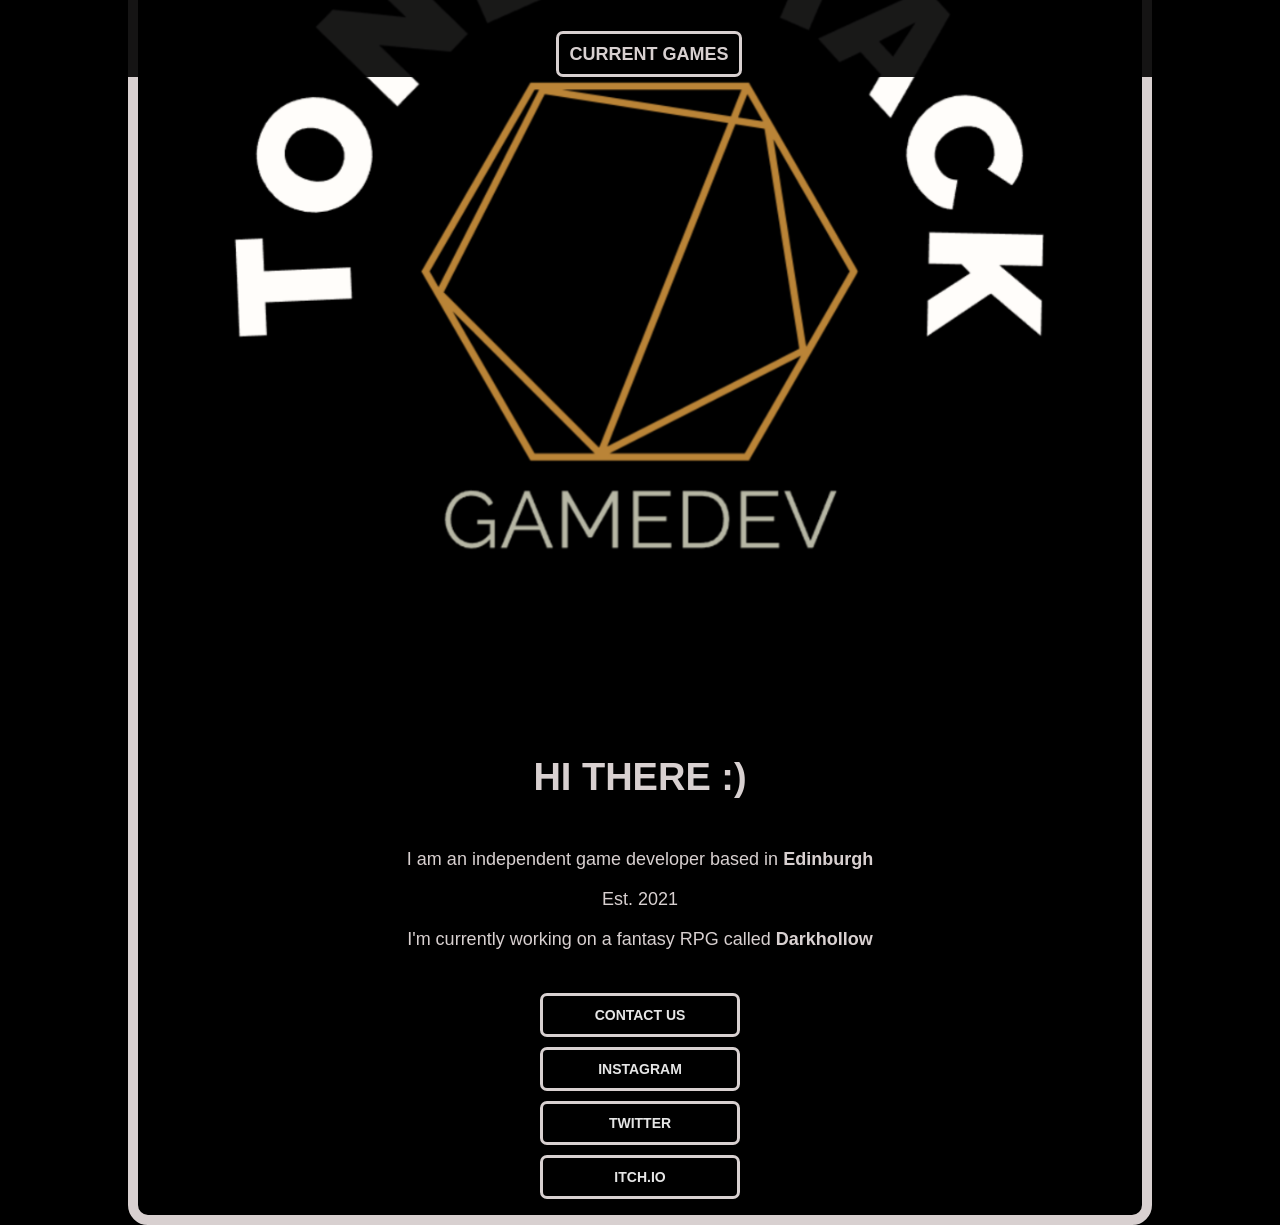
==== index.html @ 895ceaf3 "Update index.html" ====
<!DOCTYPE html>
<html data-wf-page="5c479cd14aa6f88bcd542a2e" data-wf-site="5c479cd14aa6f8de59542a2d">
<head>
  <meta charset="utf-8">
  <title>TonehMack</title>
  <meta content="width=device-width, initial-scale=1" name="viewport">
  <meta content="Webflow" name="generator">
  <link href="css/normalize.css" rel="stylesheet" type="text/css">
  <link href="css/webflow.css" rel="stylesheet" type="text/css">
  <link href="css/tonehmack.webflow.css" rel="stylesheet" type="text/css">
  <script src="https://ajax.googleapis.com/ajax/libs/webfont/1.4.7/webfont.js" type="text/javascript"></script>
  <script type="text/javascript">WebFont.load({  google: {    families: ["Ubuntu:300,300italic,400,400italic,500,500italic,700,700italic"]  }});</script>
  <!-- [if lt IE 9]><script src="https://cdnjs.cloudflare.com/ajax/libs/html5shiv/3.7.3/html5shiv.min.js" type="text/javascript"></script><![endif] -->
  <script type="text/javascript">!function(o,c){var n=c.documentElement,t=" w-mod-";n.className+=t+"js",("ontouchstart"in o||o.DocumentTouch&&c instanceof DocumentTouch)&&(n.className+=t+"touch")}(window,document);</script>
  <link href="images/TMfavicon.png" rel="shortcut icon" type="image/x-icon">
  <link href="images/TMwebclip.png" rel="apple-touch-icon">
</head>
<body class="body">
  <div data-collapse="small" data-animation="default" data-duration="400" class="navbar w-nav">
    <div class="w-container"><a href="#" class="brand w-nav-brand"><img src="images/TM.png" alt=""></a>
      <nav role="navigation" class="w-nav-menu"><a href="index.html" class="nav-link w-nav-link">CURRENT GAMES</a></nav>
      <div class="menu-button w-nav-button">
        <div class="icon w-icon-nav-menu"></div>
      </div>
    </div>
  </div>
  <div class="section-2">
    <div class="container-3 w-container">
      <div class="w-layout-grid grid-2">
        <div id="w-node-8a901c2f4c88-cd542a2e">
          <h1 class="heading-3">Hi There :)</h1>
          <p class="paragraph-2"><br>I am an independent game developer based in <strong>Edinburgh</strong> <br><br>Est. 2021<br><br>I'm currently working on a fantasy RPG called <strong>Darkhollow</strong></p>
          <div class="div-block"><a href="mailto:hi@tonehmack.com" class="button w-button">CONTACT US</a></div>
          <div class="div-block"><a href="https://www.instagram.com/tonehmackdev/" class="button w-button">INSTAGRAM</a></div>
          <div class="div-block"><a href="https://twitter.com/TonehMackDev" class="button w-button">TWITTER</a></div>
          <div class="div-block"><a href="https://itch.io" class="button w-button">ITCH.IO</a></div>
          </div>
        <div id="w-node-7c7977287659-cd542a2e"><img src="images/LogoBig.png" alt="" class="image-3"></div>
      </div>
    </div>
  </div>
  <script src="https://d1tdp7z6w94jbb.cloudfront.net/js/jquery-3.3.1.min.js" type="text/javascript" integrity="sha256-FgpCb/KJQlLNfOu91ta32o/NMZxltwRo8QtmkMRdAu8=" crossorigin="anonymous"></script>
  <script src="js/webflow.js" type="text/javascript"></script>
  <!-- [if lte IE 9]><script src="https://cdnjs.cloudflare.com/ajax/libs/placeholders/3.0.2/placeholders.min.js"></script><![endif] -->
</body>
</html>
---- css/webflow.css ----
@font-face {
  font-family: 'webflow-icons';
  src: url("[data-uri]") format('truetype');
  font-weight: normal;
  font-style: normal;
}
[class^="w-icon-"],
[class*=" w-icon-"] {
  /* use !important to prevent issues with browser extensions that change fonts */
  font-family: 'webflow-icons' !important;
  speak: none;
  font-style: normal;
  font-weight: normal;
  font-variant: normal;
  text-transform: none;
  line-height: 1;
  /* Better Font Rendering =========== */
  -webkit-font-smoothing: antialiased;
  -moz-osx-font-smoothing: grayscale;
}
.w-icon-slider-right:before {
  content: "\e600";
}
.w-icon-slider-left:before {
  content: "\e601";
}
.w-icon-nav-menu:before {
  content: "\e602";
}
.w-icon-arrow-down:before,
.w-icon-dropdown-toggle:before {
  content: "\e603";
}
.w-icon-file-upload-remove:before {
  content: "\e900";
}
.w-icon-file-upload-icon:before {
  content: "\e903";
}
* {
  -webkit-box-sizing: border-box;
  -moz-box-sizing: border-box;
  box-sizing: border-box;
}
html {
  height: 100%;
}
body {
  margin: 0;
  min-height: 100%;
  background-color: #fff;
  font-family: Arial, sans-serif;
  font-size: 14px;
  line-height: 20px;
  color: #333;
}
img {
  max-width: 100%;
  vertical-align: middle;
  display: inline-block;
}
html.w-mod-touch * {
  background-attachment: scroll !important;
}
.w-block {
  display: block;
}
.w-inline-block {
  max-width: 100%;
  display: inline-block;
}
.w-clearfix:before,
.w-clearfix:after {
  content: " ";
  display: table;
  grid-column-start: 1;
  grid-row-start: 1;
  grid-column-end: 2;
  grid-row-end: 2;
}
.w-clearfix:after {
  clear: both;
}
.w-hidden {
  display: none;
}
.w-button {
  display: inline-block;
  padding: 9px 15px;
  background-color: #3898EC;
  color: white;
  border: 0;
  line-height: inherit;
  text-decoration: none;
  cursor: pointer;
  border-radius: 0;
}
input.w-button {
  -webkit-appearance: button;
}
html[data-w-dynpage] [data-w-cloak] {
  color: transparent !important;
}
.w-webflow-badge,
.w-webflow-badge * {
  position: static;
  left: auto;
  top: auto;
  right: auto;
  bottom: auto;
  z-index: auto;
  display: block;
  visibility: visible;
  overflow: visible;
  overflow-x: visible;
  overflow-y: visible;
  box-sizing: border-box;
  width: auto;
  height: auto;
  max-height: none;
  max-width: none;
  min-height: 0;
  min-width: 0;
  margin: 0;
  padding: 0;
  float: none;
  clear: none;
  border: 0 none transparent;
  border-radius: 0;
  background: none;
  background-image: none;
  background-position: 0% 0%;
  background-size: auto auto;
  background-repeat: repeat;
  background-origin: padding-box;
  background-clip: border-box;
  background-attachment: scroll;
  background-color: transparent;
  box-shadow: none;
  opacity: 1.0;
  transform: none;
  transition: none;
  direction: ltr;
  font-family: inherit;
  font-weight: inherit;
  color: inherit;
  font-size: inherit;
  line-height: inherit;
  font-style: inherit;
  font-variant: inherit;
  text-align: inherit;
  letter-spacing: inherit;
  text-decoration: inherit;
  text-indent: 0;
  text-transform: inherit;
  list-style-type: disc;
  text-shadow: none;
  font-smoothing: auto;
  vertical-align: baseline;
  cursor: inherit;
  white-space: inherit;
  word-break: normal;
  word-spacing: normal;
  word-wrap: normal;
}
.w-webflow-badge {
  position: fixed !important;
  display: inline-block !important;
  visibility: visible !important;
  opacity: 1 !important;
  z-index: 2147483647 !important;
  top: auto !important;
  right: 12px !important;
  bottom: 12px !important;
  left: auto !important;
  color: #AAADB0 !important;
  background-color: #fff !important;
  border-radius: 3px !important;
  padding: 6px 8px 6px 6px !important;
  font-size: 12px !important;
  opacity: 1.0 !important;
  line-height: 14px !important;
  text-decoration: none !important;
  transform: none !important;
  margin: 0 !important;
  width: auto !important;
  height: auto !important;
  overflow: visible !important;
  white-space: nowrap;
  box-shadow: 0 0 0 1px rgba(0, 0, 0, 0.1), 0px 1px 3px rgba(0, 0, 0, 0.1);
  cursor: pointer;
}
.w-webflow-badge > img {
  display: inline-block !important;
  visibility: visible !important;
  opacity: 1 !important;
  vertical-align: middle !important;
}
h1,
h2,
h3,
h4,
h5,
h6 {
  font-weight: bold;
  margin-bottom: 10px;
}
h1 {
  font-size: 38px;
  line-height: 44px;
  margin-top: 20px;
}
h2 {
  font-size: 32px;
  line-height: 36px;
  margin-top: 20px;
}
h3 {
  font-size: 24px;
  line-height: 30px;
  margin-top: 20px;
}
h4 {
  font-size: 18px;
  line-height: 24px;
  margin-top: 10px;
}
h5 {
  font-size: 14px;
  line-height: 20px;
  margin-top: 10px;
}
h6 {
  font-size: 12px;
  line-height: 18px;
  margin-top: 10px;
}
p {
  margin-top: 0;
  margin-bottom: 10px;
}
blockquote {
  margin: 0 0 10px 0;
  padding: 10px 20px;
  border-left: 5px solid #E2E2E2;
  font-size: 18px;
  line-height: 22px;
}
figure {
  margin: 0;
  margin-bottom: 10px;
}
figcaption {
  margin-top: 5px;
  text-align: center;
}
ul,
ol {
  margin-top: 0px;
  margin-bottom: 10px;
  padding-left: 40px;
}
.w-list-unstyled {
  padding-left: 0;
  list-style: none;
}
.w-embed:before,
.w-embed:after {
  content: " ";
  display: table;
  grid-column-start: 1;
  grid-row-start: 1;
  grid-column-end: 2;
  grid-row-end: 2;
}
.w-embed:after {
  clear: both;
}
.w-video {
  width: 100%;
  position: relative;
  padding: 0;
}
.w-video iframe,
.w-video object,
.w-video embed {
  position: absolute;
  top: 0;
  left: 0;
  width: 100%;
  height: 100%;
}
fieldset {
  padding: 0;
  margin: 0;
  border: 0;
}
button,
html input[type="button"],
input[type="reset"] {
  border: 0;
  cursor: pointer;
  -webkit-appearance: button;
}
.w-form {
  margin: 0 0 15px;
}
.w-form-done {
  display: none;
  padding: 20px;
  text-align: center;
  background-color: #dddddd;
}
.w-form-fail {
  display: none;
  margin-top: 10px;
  padding: 10px;
  background-color: #ffdede;
}
label {
  display: block;
  margin-bottom: 5px;
  font-weight: bold;
}
.w-input,
.w-select {
  display: block;
  width: 100%;
  height: 38px;
  padding: 8px 12px;
  margin-bottom: 10px;
  font-size: 14px;
  line-height: 1.428571429;
  color: #333333;
  vertical-align: middle;
  background-color: #ffffff;
  border: 1px solid #cccccc;
}
.w-input:-moz-placeholder,
.w-select:-moz-placeholder {
  color: #999;
}
.w-input::-moz-placeholder,
.w-select::-moz-placeholder {
  color: #999;
  opacity: 1;
}
.w-input:-ms-input-placeholder,
.w-select:-ms-input-placeholder {
  color: #999;
}
.w-input::-webkit-input-placeholder,
.w-select::-webkit-input-placeholder {
  color: #999;
}
.w-input:focus,
.w-select:focus {
  border-color: #3898EC;
  outline: 0;
}
.w-input[disabled],
.w-select[disabled],
.w-input[readonly],
.w-select[readonly],
fieldset[disabled] .w-input,
fieldset[disabled] .w-select {
  cursor: not-allowed;
  background-color: #eeeeee;
}
textarea.w-input,
textarea.w-select {
  height: auto;
}
.w-select {
  background-image: -webkit-linear-gradient(white 0%, #f3f3f3 100%);
  background-image: linear-gradient(white 0%, #f3f3f3 100%);
}
.w-select[multiple] {
  height: auto;
}
.w-form-label {
  display: inline-block;
  cursor: pointer;
  font-weight: normal;
  margin-bottom: 0px;
}
.w-checkbox,
.w-radio {
  display: block;
  margin-bottom: 5px;
  padding-left: 20px;
}
.w-checkbox:before,
.w-radio:before,
.w-checkbox:after,
.w-radio:after {
  content: " ";
  display: table;
  grid-column-start: 1;
  grid-row-start: 1;
  grid-column-end: 2;
  grid-row-end: 2;
}
.w-checkbox:after,
.w-radio:after {
  clear: both;
}
.w-checkbox-input,
.w-radio-input {
  margin: 4px 0 0;
  margin-top: 1px \9;
  line-height: normal;
  float: left;
  margin-left: -20px;
}
.w-radio-input {
  margin-top: 3px;
}
.w-file-upload {
  display: block;
  margin-bottom: 10px;
}
.w-file-upload-input {
  width: 0.1px;
  height: 0.1px;
  opacity: 0;
  overflow: hidden;
  position: absolute;
  z-index: -100;
}
.w-file-upload-default,
.w-file-upload-uploading,
.w-file-upload-success {
  display: inline-block;
  color: #333333;
}
.w-file-upload-error {
  display: block;
  margin-top: 10px;
}
.w-file-upload-default.w-hidden,
.w-file-upload-uploading.w-hidden,
.w-file-upload-error.w-hidden,
.w-file-upload-success.w-hidden {
  display: none;
}
.w-file-upload-uploading-btn {
  display: flex;
  font-size: 14px;
  font-weight: normal;
  cursor: pointer;
  margin: 0;
  padding: 8px 12px;
  border: 1px solid #cccccc;
  background-color: #fafafa;
}
.w-file-upload-file {
  display: flex;
  flex-grow: 1;
  justify-content: space-between;
  margin: 0;
  padding: 8px 9px 8px 11px;
  border: 1px solid #cccccc;
  background-color: #fafafa;
}
.w-file-upload-file-name {
  font-size: 14px;
  font-weight: normal;
  display: block;
}
.w-file-remove-link {
  margin-top: 3px;
  margin-left: 10px;
  width: auto;
  height: auto;
  padding: 3px;
  display: block;
  cursor: pointer;
}
.w-icon-file-upload-remove {
  margin: auto;
  font-size: 10px;
}
.w-file-upload-error-msg {
  display: inline-block;
  color: #ea384c;
  padding: 2px 0;
}
.w-file-upload-info {
  display: inline-block;
  line-height: 38px;
  padding: 0 12px;
}
.w-file-upload-label {
  display: inline-block;
  font-size: 14px;
  font-weight: normal;
  cursor: pointer;
  margin: 0;
  padding: 8px 12px;
  border: 1px solid #cccccc;
  background-color: #fafafa;
}
.w-icon-file-upload-icon,
.w-icon-file-upload-uploading {
  display: inline-block;
  margin-right: 8px;
  width: 20px;
}
.w-icon-file-upload-uploading {
  height: 20px;
}
.w-container {
  margin-left: auto;
  margin-right: auto;
  max-width: 1024px;
}
.w-container:before,
.w-container:after {
  content: " ";
  display: table;
  grid-column-start: 1;
  grid-row-start: 1;
  grid-column-end: 2;
  grid-row-end: 2;
}
.w-container:after {
  clear: both;
}
.w-container .w-row {
  margin-left: -10px;
  margin-right: -10px;
}
.w-row:before,
.w-row:after {
  content: " ";
  display: table;
  grid-column-start: 1;
  grid-row-start: 1;
  grid-column-end: 2;
  grid-row-end: 2;
}
.w-row:after {
  clear: both;
}
.w-row .w-row {
  margin-left: 0;
  margin-right: 0;
}
.w-col {
  position: relative;
  float: left;
  width: 100%;
  min-height: 1px;
  padding-left: 10px;
  padding-right: 10px;
}
.w-col .w-col {
  padding-left: 0;
  padding-right: 0;
}
.w-col-1 {
  width: 8.33333333%;
}
.w-col-2 {
  width: 16.66666667%;
}
.w-col-3 {
  width: 25%;
}
.w-col-4 {
  width: 33.33333333%;
}
.w-col-5 {
  width: 41.66666667%;
}
.w-col-6 {
  width: 50%;
}
.w-col-7 {
  width: 58.33333333%;
}
.w-col-8 {
  width: 66.66666667%;
}
.w-col-9 {
  width: 75%;
}
.w-col-10 {
  width: 83.33333333%;
}
.w-col-11 {
  width: 91.66666667%;
}
.w-col-12 {
  width: 100%;
}
.w-hidden-main {
  display: none !important;
}
@media screen and (max-width: 991px) {
  .w-container {
    max-width: 728px;
  }
  .w-hidden-main {
    display: inherit !important;
  }
  .w-hidden-medium {
    display: none !important;
  }
  .w-col-medium-1 {
    width: 8.33333333%;
  }
  .w-col-medium-2 {
    width: 16.66666667%;
  }
  .w-col-medium-3 {
    width: 25%;
  }
  .w-col-medium-4 {
    width: 33.33333333%;
  }
  .w-col-medium-5 {
    width: 41.66666667%;
  }
  .w-col-medium-6 {
    width: 50%;
  }
  .w-col-medium-7 {
    width: 58.33333333%;
  }
  .w-col-medium-8 {
    width: 66.66666667%;
  }
  .w-col-medium-9 {
    width: 75%;
  }
  .w-col-medium-10 {
    width: 83.33333333%;
  }
  .w-col-medium-11 {
    width: 91.66666667%;
  }
  .w-col-medium-12 {
    width: 100%;
  }
  .w-col-stack {
    width: 100%;
    left: auto;
    right: auto;
  }
}
@media screen and (max-width: 767px) {
  .w-hidden-main {
    display: inherit !important;
  }
  .w-hidden-medium {
    display: inherit !important;
  }
  .w-hidden-small {
    display: none !important;
  }
  .w-row,
  .w-container .w-row {
    margin-left: 0;
    margin-right: 0;
  }
  .w-col {
    width: 100%;
    left: auto;
    right: auto;
  }
  .w-col-small-1 {
    width: 8.33333333%;
  }
  .w-col-small-2 {
    width: 16.66666667%;
  }
  .w-col-small-3 {
    width: 25%;
  }
  .w-col-small-4 {
    width: 33.33333333%;
  }
  .w-col-small-5 {
    width: 41.66666667%;
  }
  .w-col-small-6 {
    width: 50%;
  }
  .w-col-small-7 {
    width: 58.33333333%;
  }
  .w-col-small-8 {
    width: 66.66666667%;
  }
  .w-col-small-9 {
    width: 75%;
  }
  .w-col-small-10 {
    width: 83.33333333%;
  }
  .w-col-small-11 {
    width: 91.66666667%;
  }
  .w-col-small-12 {
    width: 100%;
  }
}
@media screen and (max-width: 479px) {
  .w-container {
    max-width: none;
  }
  .w-hidden-main {
    display: inherit !important;
  }
  .w-hidden-medium {
    display: inherit !important;
  }
  .w-hidden-small {
    display: inherit !important;
  }
  .w-hidden-tiny {
    display: none !important;
  }
  .w-col {
    width: 100%;
  }
  .w-col-tiny-1 {
    width: 8.33333333%;
  }
  .w-col-tiny-2 {
    width: 16.66666667%;
  }
  .w-col-tiny-3 {
    width: 25%;
  }
  .w-col-tiny-4 {
    width: 33.33333333%;
  }
  .w-col-tiny-5 {
    width: 41.66666667%;
  }
  .w-col-tiny-6 {
    width: 50%;
  }
  .w-col-tiny-7 {
    width: 58.33333333%;
  }
  .w-col-tiny-8 {
    width: 66.66666667%;
  }
  .w-col-tiny-9 {
    width: 75%;
  }
  .w-col-tiny-10 {
    width: 83.33333333%;
  }
  .w-col-tiny-11 {
    width: 91.66666667%;
  }
  .w-col-tiny-12 {
    width: 100%;
  }
}
.w-widget {
  position: relative;
}
.w-widget-map {
  width: 100%;
  height: 400px;
}
.w-widget-map label {
  width: auto;
  display: inline;
}
.w-widget-map img {
  max-width: inherit;
}
.w-widget-map .gm-style-iw {
  text-align: center;
}
.w-widget-map .gm-style-iw > button {
  display: none !important;
}
.w-widget-twitter {
  overflow: hidden;
}
.w-widget-twitter-count-shim {
  display: inline-block;
  vertical-align: top;
  position: relative;
  width: 28px;
  height: 20px;
  text-align: center;
  background: white;
  border: #758696 solid 1px;
  border-radius: 3px;
}
.w-widget-twitter-count-shim * {
  pointer-events: none;
  -webkit-user-select: none;
  -moz-user-select: none;
  -ms-user-select: none;
  user-select: none;
}
.w-widget-twitter-count-shim .w-widget-twitter-count-inner {
  position: relative;
  font-size: 15px;
  line-height: 12px;
  text-align: center;
  color: #999;
  font-family: serif;
}
.w-widget-twitter-count-shim .w-widget-twitter-count-clear {
  position: relative;
  display: block;
}
.w-widget-twitter-count-shim.w--large {
  width: 36px;
  height: 28px;
  margin-left: 7px;
}
.w-widget-twitter-count-shim.w--large .w-widget-twitter-count-inner {
  font-size: 18px;
  line-height: 18px;
}
.w-widget-twitter-count-shim:not(.w--vertical) {
  margin-left: 5px;
  margin-right: 8px;
}
.w-widget-twitter-count-shim:not(.w--vertical).w--large {
  margin-left: 6px;
}
.w-widget-twitter-count-shim:not(.w--vertical):before,
.w-widget-twitter-count-shim:not(.w--vertical):after {
  top: 50%;
  left: 0;
  border: solid transparent;
  content: " ";
  height: 0;
  width: 0;
  position: absolute;
  pointer-events: none;
}
.w-widget-twitter-count-shim:not(.w--vertical):before {
  border-color: rgba(117, 134, 150, 0);
  border-right-color: #5d6c7b;
  border-width: 4px;
  margin-left: -9px;
  margin-top: -4px;
}
.w-widget-twitter-count-shim:not(.w--vertical).w--large:before {
  border-width: 5px;
  margin-left: -10px;
  margin-top: -5px;
}
.w-widget-twitter-count-shim:not(.w--vertical):after {
  border-color: rgba(255, 255, 255, 0);
  border-right-color: white;
  border-width: 4px;
  margin-left: -8px;
  margin-top: -4px;
}
.w-widget-twitter-count-shim:not(.w--vertical).w--large:after {
  border-width: 5px;
  margin-left: -9px;
  margin-top: -5px;
}
.w-widget-twitter-count-shim.w--vertical {
  width: 61px;
  height: 33px;
  margin-bottom: 8px;
}
.w-widget-twitter-count-shim.w--vertical:before,
.w-widget-twitter-count-shim.w--vertical:after {
  top: 100%;
  left: 50%;
  border: solid transparent;
  content: " ";
  height: 0;
  width: 0;
  position: absolute;
  pointer-events: none;
}
.w-widget-twitter-count-shim.w--vertical:before {
  border-color: rgba(117, 134, 150, 0);
  border-top-color: #5d6c7b;
  border-width: 5px;
  margin-left: -5px;
}
.w-widget-twitter-count-shim.w--vertical:after {
  border-color: rgba(255, 255, 255, 0);
  border-top-color: white;
  border-width: 4px;
  margin-left: -4px;
}
.w-widget-twitter-count-shim.w--vertical .w-widget-twitter-count-inner {
  font-size: 18px;
  line-height: 22px;
}
.w-widget-twitter-count-shim.w--vertical.w--large {
  width: 76px;
}
.w-widget-gplus {
  overflow: hidden;
}
.w-background-video {
  position: relative;
  overflow: hidden;
  height: 500px;
  color: white;
}
.w-background-video > video {
  background-size: cover;
  background-position: 50% 50%;
  position: absolute;
  right: -100%;
  bottom: -100%;
  top: -100%;
  left: -100%;
  margin: auto;
  min-width: 100%;
  min-height: 100%;
  z-index: -100;
}
.w-background-video > video::-webkit-media-controls-start-playback-button {
  display: none !important;
  -webkit-appearance: none;
}
.w-slider {
  position: relative;
  height: 300px;
  text-align: center;
  background: #dddddd;
  clear: both;
  -webkit-tap-highlight-color: rgba(0, 0, 0, 0);
  tap-highlight-color: rgba(0, 0, 0, 0);
}
.w-slider-mask {
  position: relative;
  display: block;
  overflow: hidden;
  z-index: 1;
  left: 0;
  right: 0;
  height: 100%;
  white-space: nowrap;
}
.w-slide {
  position: relative;
  display: inline-block;
  vertical-align: top;
  width: 100%;
  height: 100%;
  white-space: normal;
  text-align: left;
}
.w-slider-nav {
  position: absolute;
  z-index: 2;
  top: auto;
  right: 0;
  bottom: 0;
  left: 0;
  margin: auto;
  padding-top: 10px;
  height: 40px;
  text-align: center;
  -webkit-tap-highlight-color: rgba(0, 0, 0, 0);
  tap-highlight-color: rgba(0, 0, 0, 0);
}
.w-slider-nav.w-round > div {
  border-radius: 100%;
}
.w-slider-nav.w-num > div {
  width: auto;
  height: auto;
  padding: 0.2em 0.5em;
  font-size: inherit;
  line-height: inherit;
}
.w-slider-nav.w-shadow > div {
  box-shadow: 0 0 3px rgba(51, 51, 51, 0.4);
}
.w-slider-nav-invert {
  color: #fff;
}
.w-slider-nav-invert > div {
  background-color: rgba(34, 34, 34, 0.4);
}
.w-slider-nav-invert > div.w-active {
  background-color: #222;
}
.w-slider-dot {
  position: relative;
  display: inline-block;
  width: 1em;
  height: 1em;
  background-color: rgba(255, 255, 255, 0.4);
  cursor: pointer;
  margin: 0 3px 0.5em;
  transition: background-color 100ms, color 100ms;
}
.w-slider-dot.w-active {
  background-color: #fff;
}
.w-slider-arrow-left,
.w-slider-arrow-right {
  position: absolute;
  width: 80px;
  top: 0;
  right: 0;
  bottom: 0;
  left: 0;
  margin: auto;
  cursor: pointer;
  overflow: hidden;
  color: white;
  font-size: 40px;
  -webkit-tap-highlight-color: rgba(0, 0, 0, 0);
  tap-highlight-color: rgba(0, 0, 0, 0);
  -webkit-user-select: none;
  -moz-user-select: none;
  -ms-user-select: none;
  user-select: none;
}
.w-slider-arrow-left [class^="w-icon-"],
.w-slider-arrow-right [class^="w-icon-"],
.w-slider-arrow-left [class*=" w-icon-"],
.w-slider-arrow-right [class*=" w-icon-"] {
  position: absolute;
}
.w-slider-arrow-left {
  z-index: 3;
  right: auto;
}
.w-slider-arrow-right {
  z-index: 4;
  left: auto;
}
.w-icon-slider-left,
.w-icon-slider-right {
  top: 0;
  right: 0;
  bottom: 0;
  left: 0;
  margin: auto;
  width: 1em;
  height: 1em;
}
.w-dropdown {
  display: inline-block;
  position: relative;
  text-align: left;
  margin-left: auto;
  margin-right: auto;
  z-index: 900;
}
.w-dropdown-btn,
.w-dropdown-toggle,
.w-dropdown-link {
  position: relative;
  vertical-align: top;
  text-decoration: none;
  color: #222222;
  padding: 20px;
  text-align: left;
  margin-left: auto;
  margin-right: auto;
  white-space: nowrap;
}
.w-dropdown-toggle {
  -webkit-user-select: none;
  -moz-user-select: none;
  -ms-user-select: none;
  user-select: none;
  display: inline-block;
  cursor: pointer;
  padding-right: 40px;
}
.w-icon-dropdown-toggle {
  position: absolute;
  top: 0;
  right: 0;
  bottom: 0;
  margin: auto;
  margin-right: 20px;
  width: 1em;
  height: 1em;
}
.w-dropdown-list {
  position: absolute;
  background: #dddddd;
  display: none;
  min-width: 100%;
}
.w-dropdown-list.w--open {
  display: block;
}
.w-dropdown-link {
  padding: 10px 20px;
  display: block;
  color: #222222;
}
.w-dropdown-link.w--current {
  color: #0082f3;
}
.w-nav[data-collapse="all"] .w-dropdown,
.w-nav[data-collapse="all"] .w-dropdown-toggle {
  display: block;
}
.w-nav[data-collapse="all"] .w-dropdown-list {
  position: static;
}
@media screen and (max-width: 991px) {
  .w-nav[data-collapse="medium"] .w-dropdown,
  .w-nav[data-collapse="medium"] .w-dropdown-toggle {
    display: block;
  }
  .w-nav[data-collapse="medium"] .w-dropdown-list {
    position: static;
  }
}
@media screen and (max-width: 767px) {
  .w-nav[data-collapse="small"] .w-dropdown,
  .w-nav[data-collapse="small"] .w-dropdown-toggle {
    display: block;
  }
  .w-nav[data-collapse="small"] .w-dropdown-list {
    position: static;
  }
  .w-nav-brand {
    padding-left: 10px;
  }
}
@media screen and (max-width: 479px) {
  .w-nav[data-collapse="tiny"] .w-dropdown,
  .w-nav[data-collapse="tiny"] .w-dropdown-toggle {
    display: block;
  }
  .w-nav[data-collapse="tiny"] .w-dropdown-list {
    position: static;
  }
}
/**
 * ## Note
 * Safari (on both iOS and OS X) does not handle viewport units (vh, vw) well.
 * For example percentage units do not work on descendants of elements that
 * have any dimensions expressed in viewport units. It also doesn’t handle them at
 * all in `calc()`.
 */
/**
 * Wrapper around all lightbox elements
 *
 * 1. Since the lightbox can receive focus, IE also gives it an outline.
 * 2. Fixes flickering on Chrome when a transition is in progress
 *    underneath the lightbox.
 */
.w-lightbox-backdrop {
  color: #000;
  cursor: auto;
  font-family: serif;
  font-size: medium;
  font-style: normal;
  font-variant: normal;
  font-weight: normal;
  letter-spacing: normal;
  line-height: normal;
  list-style: disc;
  text-align: start;
  text-indent: 0;
  text-shadow: none;
  text-transform: none;
  visibility: visible;
  white-space: normal;
  word-break: normal;
  word-spacing: normal;
  word-wrap: normal;
  position: fixed;
  top: 0;
  right: 0;
  bottom: 0;
  left: 0;
  color: #fff;
  font-family: "Helvetica Neue", Helvetica, Ubuntu, "Segoe UI", Verdana, sans-serif;
  font-size: 17px;
  line-height: 1.2;
  font-weight: 300;
  text-align: center;
  background: rgba(0, 0, 0, 0.9);
  z-index: 2000;
  outline: 0;
  /* 1 */
  opacity: 0;
  -webkit-user-select: none;
  -moz-user-select: none;
  -ms-user-select: none;
  -webkit-tap-highlight-color: transparent;
  -webkit-transform: translate(0, 0);
  /* 2 */
}
/**
 * Neat trick to bind the rubberband effect to our canvas instead of the whole
 * document on iOS. It also prevents a bug that causes the document underneath to scroll.
 */
.w-lightbox-backdrop,
.w-lightbox-container {
  height: 100%;
  overflow: auto;
  -webkit-overflow-scrolling: touch;
}
.w-lightbox-content {
  position: relative;
  height: 100vh;
  overflow: hidden;
}
.w-lightbox-view {
  position: absolute;
  width: 100vw;
  height: 100vh;
  opacity: 0;
}
.w-lightbox-view:before {
  content: "";
  height: 100vh;
}
/* .w-lightbox-content */
.w-lightbox-group,
.w-lightbox-group .w-lightbox-view,
.w-lightbox-group .w-lightbox-view:before {
  height: 86vh;
}
.w-lightbox-frame,
.w-lightbox-view:before {
  display: inline-block;
  vertical-align: middle;
}
/*
 * 1. Remove default margin set by user-agent on the <figure> element.
 */
.w-lightbox-figure {
  position: relative;
  margin: 0;
  /* 1 */
}
.w-lightbox-group .w-lightbox-figure {
  cursor: pointer;
}
/**
 * IE adds image dimensions as width and height attributes on the IMG tag,
 * but we need both width and height to be set to auto to enable scaling.
 */
.w-lightbox-img {
  width: auto;
  height: auto;
  max-width: none;
}
/**
 * 1. Reset if style is set by user on "All Images"
 */
.w-lightbox-image {
  display: block;
  float: none;
  /* 1 */
  max-width: 100vw;
  max-height: 100vh;
}
.w-lightbox-group .w-lightbox-image {
  max-height: 86vh;
}
.w-lightbox-caption {
  position: absolute;
  right: 0;
  bottom: 0;
  left: 0;
  padding: .5em 1em;
  background: rgba(0, 0, 0, 0.4);
  text-align: left;
  text-overflow: ellipsis;
  white-space: nowrap;
  overflow: hidden;
}
.w-lightbox-embed {
  position: absolute;
  top: 0;
  right: 0;
  bottom: 0;
  left: 0;
  width: 100%;
  height: 100%;
}
.w-lightbox-control {
  position: absolute;
  top: 0;
  width: 4em;
  background-size: 24px;
  background-repeat: no-repeat;
  background-position: center;
  cursor: pointer;
  -webkit-transition: all .3s;
  transition: all .3s;
}
.w-lightbox-left {
  display: none;
  bottom: 0;
  left: 0;
  /* <svg xmlns="http://www.w3.org/2000/svg" viewBox="-20 0 24 40" width="24" height="40"><g transform="rotate(45)"><path d="m0 0h5v23h23v5h-28z" opacity=".4"/><path d="m1 1h3v23h23v3h-26z" fill="#fff"/></g></svg> */
  background-image: url("[data-uri]");
}
.w-lightbox-right {
  display: none;
  right: 0;
  bottom: 0;
  /* <svg xmlns="http://www.w3.org/2000/svg" viewBox="-4 0 24 40" width="24" height="40"><g transform="rotate(45)"><path d="m0-0h28v28h-5v-23h-23z" opacity=".4"/><path d="m1 1h26v26h-3v-23h-23z" fill="#fff"/></g></svg> */
  background-image: url("[data-uri]");
}
/*
 * Without specifying the with and height inside the SVG, all versions of IE render the icon too small.
 * The bug does not seem to manifest itself if the elements are tall enough such as the above arrows.
 * (http://stackoverflow.com/questions/16092114/background-size-differs-in-internet-explorer)
 */
.w-lightbox-close {
  right: 0;
  height: 2.6em;
  /* <svg xmlns="http://www.w3.org/2000/svg" viewBox="-4 0 18 17" width="18" height="17"><g transform="rotate(45)"><path d="m0 0h7v-7h5v7h7v5h-7v7h-5v-7h-7z" opacity=".4"/><path d="m1 1h7v-7h3v7h7v3h-7v7h-3v-7h-7z" fill="#fff"/></g></svg> */
  background-image: url("[data-uri]");
  background-size: 18px;
}
/**
 * 1. All IE versions add extra space at the bottom without this.
 */
.w-lightbox-strip {
  position: absolute;
  bottom: 0;
  left: 0;
  right: 0;
  padding: 0 1vh;
  line-height: 0;
  /* 1 */
  white-space: nowrap;
  overflow-x: auto;
  overflow-y: hidden;
}
/*
 * 1. We use content-box to avoid having to do `width: calc(10vh + 2vw)`
 *    which doesn’t work in Safari anyway.
 * 2. Chrome renders images pixelated when switching to GPU. Making sure
 *    the parent is also rendered on the GPU (by setting translate3d for
 *    example) fixes this behavior.
 */
.w-lightbox-item {
  display: inline-block;
  width: 10vh;
  padding: 2vh 1vh;
  box-sizing: content-box;
  /* 1 */
  cursor: pointer;
  -webkit-transform: translate3d(0, 0, 0);
  /* 2 */
}
.w-lightbox-active {
  opacity: .3;
}
.w-lightbox-thumbnail {
  position: relative;
  height: 10vh;
  background: #222;
  overflow: hidden;
}
.w-lightbox-thumbnail-image {
  position: absolute;
  top: 0;
  left: 0;
}
.w-lightbox-thumbnail .w-lightbox-tall {
  top: 50%;
  width: 100%;
  -webkit-transform: translate(0, -50%);
  -ms-transform: translate(0, -50%);
  transform: translate(0, -50%);
}
.w-lightbox-thumbnail .w-lightbox-wide {
  left: 50%;
  height: 100%;
  -webkit-transform: translate(-50%, 0);
  -ms-transform: translate(-50%, 0);
  transform: translate(-50%, 0);
}
/*
 * Spinner
 *
 * Absolute pixel values are used to avoid rounding errors that would cause
 * the white spinning element to be misaligned with the track.
 */
.w-lightbox-spinner {
  position: absolute;
  top: 50%;
  left: 50%;
  box-sizing: border-box;
  width: 40px;
  height: 40px;
  margin-top: -20px;
  margin-left: -20px;
  border: 5px solid rgba(0, 0, 0, 0.4);
  border-radius: 50%;
  -webkit-animation: spin .8s infinite linear;
  animation: spin .8s infinite linear;
}
.w-lightbox-spinner:after {
  content: "";
  position: absolute;
  top: -4px;
  right: -4px;
  bottom: -4px;
  left: -4px;
  border: 3px solid transparent;
  border-bottom-color: #fff;
  border-radius: 50%;
}
/*
 * Utility classes
 */
.w-lightbox-hide {
  display: none;
}
.w-lightbox-noscroll {
  overflow: hidden;
}
@media (min-width: 768px) {
  .w-lightbox-content {
    height: 96vh;
    margin-top: 2vh;
  }
  .w-lightbox-view,
  .w-lightbox-view:before {
    height: 96vh;
  }
  /* .w-lightbox-content */
  .w-lightbox-group,
  .w-lightbox-group .w-lightbox-view,
  .w-lightbox-group .w-lightbox-view:before {
    height: 84vh;
  }
  .w-lightbox-image {
    max-width: 96vw;
    max-height: 96vh;
  }
  .w-lightbox-group .w-lightbox-image {
    max-width: 82.3vw;
    max-height: 84vh;
  }
  .w-lightbox-left,
  .w-lightbox-right {
    display: block;
    opacity: .5;
  }
  .w-lightbox-close {
    opacity: .8;
  }
  .w-lightbox-control:hover {
    opacity: 1;
  }
}
.w-lightbox-inactive,
.w-lightbox-inactive:hover {
  opacity: 0;
}
.w-richtext:before,
.w-richtext:after {
  content: " ";
  display: table;
  grid-column-start: 1;
  grid-row-start: 1;
  grid-column-end: 2;
  grid-row-end: 2;
}
.w-richtext:after {
  clear: both;
}
.w-richtext[contenteditable="true"]:before,
.w-richtext[contenteditable="true"]:after {
  white-space: initial;
}
.w-richtext ol,
.w-richtext ul {
  overflow: hidden;
}
.w-richtext .w-richtext-figure-selected.w-richtext-figure-type-video div:before,
.w-richtext .w-richtext-figure-selected[data-rt-type="video"] div:before {
  outline: 2px solid #2895f7;
}
.w-richtext .w-richtext-figure-selected.w-richtext-figure-type-image div,
.w-richtext .w-richtext-figure-selected[data-rt-type="image"] div {
  outline: 2px solid #2895f7;
}
.w-richtext figure.w-richtext-figure-type-video > div:before,
.w-richtext figure[data-rt-type="video"] > div:before {
  content: '';
  position: absolute;
  display: none;
  left: 0;
  top: 0;
  right: 0;
  bottom: 0;
  z-index: 1;
}
.w-richtext figure {
  position: relative;
  max-width: 60%;
}
.w-richtext figure > div:before {
  cursor: default!important;
}
.w-richtext figure img {
  width: 100%;
}
.w-richtext figure figcaption.w-richtext-figcaption-placeholder {
  opacity: 0.6;
}
.w-richtext figure div {
  /* fix incorrectly sized selection border in the data manager */
  font-size: 0px;
  color: transparent;
}
.w-richtext figure.w-richtext-figure-type-image,
.w-richtext figure[data-rt-type="image"] {
  display: table;
}
.w-richtext figure.w-richtext-figure-type-image > div,
.w-richtext figure[data-rt-type="image"] > div {
  display: inline-block;
}
.w-richtext figure.w-richtext-figure-type-image > figcaption,
.w-richtext figure[data-rt-type="image"] > figcaption {
  display: table-caption;
  caption-side: bottom;
}
.w-richtext figure.w-richtext-figure-type-video,
.w-richtext figure[data-rt-type="video"] {
  width: 60%;
  height: 0;
}
.w-richtext figure.w-richtext-figure-type-video iframe,
.w-richtext figure[data-rt-type="video"] iframe {
  position: absolute;
  top: 0;
  left: 0;
  width: 100%;
  height: 100%;
}
.w-richtext figure.w-richtext-figure-type-video > div,
.w-richtext figure[data-rt-type="video"] > div {
  width: 100%;
}
.w-richtext figure.w-richtext-align-center {
  margin-right: auto;
  margin-left: auto;
  clear: both;
}
.w-richtext figure.w-richtext-align-center.w-richtext-figure-type-image > div,
.w-richtext figure.w-richtext-align-center[data-rt-type="image"] > div {
  max-width: 100%;
}
.w-richtext figure.w-richtext-align-normal {
  clear: both;
}
.w-richtext figure.w-richtext-align-fullwidth {
  width: 100%;
  max-width: 100%;
  text-align: center;
  clear: both;
  display: block;
  margin-right: auto;
  margin-left: auto;
}
.w-richtext figure.w-richtext-align-fullwidth > div {
  display: inline-block;
  /* padding-bottom is used for aspect ratios in video figures
      we want the div to inherit that so hover/selection borders in the designer-canvas
      fit right*/
  padding-bottom: inherit;
}
.w-richtext figure.w-richtext-align-fullwidth > figcaption {
  display: block;
}
.w-richtext figure.w-richtext-align-floatleft {
  float: left;
  margin-right: 15px;
  clear: none;
}
.w-richtext figure.w-richtext-align-floatright {
  float: right;
  margin-left: 15px;
  clear: none;
}
.w-nav {
  position: relative;
  background: #dddddd;
  z-index: 1000;
}
.w-nav:before,
.w-nav:after {
  content: " ";
  display: table;
  grid-column-start: 1;
  grid-row-start: 1;
  grid-column-end: 2;
  grid-row-end: 2;
}
.w-nav:after {
  clear: both;
}
.w-nav-brand {
  position: relative;
  float: left;
  text-decoration: none;
  color: #333333;
}
.w-nav-link {
  position: relative;
  display: inline-block;
  vertical-align: top;
  text-decoration: none;
  color: #222222;
  padding: 20px;
  text-align: left;
  margin-left: auto;
  margin-right: auto;
}
.w-nav-link.w--current {
  color: #0082f3;
}
.w-nav-menu {
  position: relative;
  float: right;
}
.w--nav-menu-open {
  display: block !important;
  position: absolute;
  top: 100%;
  left: 0;
  right: 0;
  background: #C8C8C8;
  text-align: center;
  overflow: visible;
  min-width: 200px;
}
.w--nav-link-open {
  display: block;
  position: relative;
}
.w-nav-overlay {
  position: absolute;
  overflow: hidden;
  display: none;
  top: 100%;
  left: 0;
  right: 0;
  width: 100%;
}
.w-nav-overlay .w--nav-menu-open {
  top: 0;
}
.w-nav[data-animation="over-left"] .w-nav-overlay {
  width: auto;
}
.w-nav[data-animation="over-left"] .w-nav-overlay,
.w-nav[data-animation="over-left"] .w--nav-menu-open {
  right: auto;
  z-index: 1;
  top: 0;
}
.w-nav[data-animation="over-right"] .w-nav-overlay {
  width: auto;
}
.w-nav[data-animation="over-right"] .w-nav-overlay,
.w-nav[data-animation="over-right"] .w--nav-menu-open {
  left: auto;
  z-index: 1;
  top: 0;
}
.w-nav-button {
  position: relative;
  float: right;
  padding: 18px;
  font-size: 24px;
  display: none;
  cursor: pointer;
  -webkit-tap-highlight-color: rgba(0, 0, 0, 0);
  tap-highlight-color: rgba(0, 0, 0, 0);
  -webkit-user-select: none;
  -moz-user-select: none;
  -ms-user-select: none;
  user-select: none;
}
.w-nav-button.w--open {
  background-color: #C8C8C8;
  color: white;
}
.w-nav[data-collapse="all"] .w-nav-menu {
  display: none;
}
.w-nav[data-collapse="all"] .w-nav-button {
  display: block;
}
@media screen and (max-width: 991px) {
  .w-nav[data-collapse="medium"] .w-nav-menu {
    display: none;
  }
  .w-nav[data-collapse="medium"] .w-nav-button {
    display: block;
  }
}
@media screen and (max-width: 767px) {
  .w-nav[data-collapse="small"] .w-nav-menu {
    display: none;
  }
  .w-nav[data-collapse="small"] .w-nav-button {
    display: block;
  }
  .w-nav-brand {
    padding-left: 10px;
  }
}
@media screen and (max-width: 479px) {
  .w-nav[data-collapse="tiny"] .w-nav-menu {
    display: none;
  }
  .w-nav[data-collapse="tiny"] .w-nav-button {
    display: block;
  }
}
.w-tabs {
  position: relative;
}
.w-tabs:before,
.w-tabs:after {
  content: " ";
  display: table;
  grid-column-start: 1;
  grid-row-start: 1;
  grid-column-end: 2;
  grid-row-end: 2;
}
.w-tabs:after {
  clear: both;
}
.w-tab-menu {
  position: relative;
}
.w-tab-link {
  position: relative;
  display: inline-block;
  vertical-align: top;
  text-decoration: none;
  padding: 9px 30px;
  text-align: left;
  cursor: pointer;
  color: #222222;
  background-color: #dddddd;
}
.w-tab-link.w--current {
  background-color: #C8C8C8;
}
.w-tab-content {
  position: relative;
  display: block;
  overflow: hidden;
}
.w-tab-pane {
  position: relative;
  display: none;
}
.w--tab-active {
  display: block;
}
@media screen and (max-width: 479px) {
  .w-tab-link {
    display: block;
  }
}
.w-ix-emptyfix:after {
  content: "";
}
@keyframes spin {
  0% {
    transform: rotate(0deg);
  }
  100% {
    transform: rotate(360deg);
  }
}
.w-dyn-empty {
  padding: 10px;
  background-color: #dddddd;
}
.w-dyn-bind-empty {
  display: none !important;
}
.w-condition-invisible {
  display: none !important;
}
---- css/tonehmack.webflow.css ----
.w-layout-grid {w-nav
  display: -ms-grid;
  display: grid;
  grid-auto-columns: 1fr;
  -ms-grid-columns: 1fr 1fr;
  grid-template-columns: 1fr 1fr;
  -ms-grid-rows: 2fr 2fr;
  grid-template-rows: auto auto;
  grid-row-gap: 16px;
  grid-column-gap: 16px;
}

.body {
  margin: 10px;
  background-color: #000;
  font-family: 'Trebuchet MS', 'Lucida Grande', 'Lucida Sans Unicode', 'Lucida Sans', Tahoma, sans-serif;
  color: #000;
}

.heading {
  font-family: Ubuntu, Helvetica, sans-serif;
  text-align: center;
}

.paragraph {
  position: static;
  display: -webkit-box;
  display: -webkit-flex;
  display: -ms-flexbox;
  display: flex;
  overflow: hidden;
  padding-top: 0px;
  padding-bottom: 0px;
  -webkit-box-orient: horizontal;
  -webkit-box-direction: normal;
  -webkit-flex-direction: row;
  -ms-flex-direction: row;
  flex-direction: row;
  -webkit-box-pack: center;
  -webkit-justify-content: center;
  -ms-flex-pack: center;
  justify-content: center;
  -webkit-box-align: center;
  -webkit-align-items: center;
  -ms-flex-align: center;
  align-items: center;
  font-family: 'Trebuchet MS', 'Lucida Grande', 'Lucida Sans Unicode', 'Lucida Sans', Tahoma, sans-serif;
  text-align: center;
  text-transform: uppercase;
}

.image {
  overflow: visible;
  padding-bottom: 36px;
  text-align: left;
}

.column {
  display: -webkit-box;
  display: -webkit-flex;
  display: -ms-flexbox;
  display: flex;
  -webkit-box-pack: center;
  -webkit-justify-content: center;
  -ms-flex-pack: center;
  justify-content: center;
  -webkit-box-align: center;
  -webkit-align-items: center;
  -ms-flex-align: center;
  align-items: center;
  border-radius: 1px;
  background-color: transparent;
}

.grid {
  overflow: hidden;
  grid-column-gap: 38px;
  grid-row-gap: 25px;
  -ms-grid-rows: auto 25px auto;
  grid-template-areas: ". ." ". .";
  -ms-grid-columns: 1fr 38px minmax(200px, 1fr);
  grid-template-columns: 1fr minmax(200px, 1fr);
}

.column-2 {
  padding-bottom: 13px;
}

.container {
  display: -webkit-box;
  display: -webkit-flex;
  display: -ms-flexbox;
  display: flex;
  -webkit-box-pack: center;
  -webkit-justify-content: center;
  -ms-flex-pack: center;
  justify-content: center;
  -webkit-box-align: center;
  -webkit-align-items: center;
  -ms-flex-align: center;
  align-items: center;
}

.section {
  display: -webkit-box;
  display: -webkit-flex;
  display: -ms-flexbox;
  display: flex;
  -webkit-box-pack: center;
  -webkit-justify-content: center;
  -ms-flex-pack: center;
  justify-content: center;
  -webkit-box-align: center;
  -webkit-align-items: center;
  -ms-flex-align: center;
  align-items: center;
}

.field-label {
  font-family: 'Trebuchet MS', 'Lucida Grande', 'Lucida Sans Unicode', 'Lucida Sans', Tahoma, sans-serif;
  text-align: center;
  text-transform: uppercase;
}

.field-label-2 {
  font-family: 'Trebuchet MS', 'Lucida Grande', 'Lucida Sans Unicode', 'Lucida Sans', Tahoma, sans-serif;
  text-align: center;
  text-transform: uppercase;
}

.textarea {
  font-family: 'Trebuchet MS', 'Lucida Grande', 'Lucida Sans Unicode', 'Lucida Sans', Tahoma, sans-serif;
  color: #151414;
  text-align: center;
}

.heading-2 {
  font-family: 'Trebuchet MS', 'Lucida Grande', 'Lucida Sans Unicode', 'Lucida Sans', Tahoma, sans-serif;
  text-transform: uppercase;
}

.column-3 {
  display: block;
  -webkit-box-pack: center;
  -webkit-justify-content: center;
  -ms-flex-pack: center;
  justify-content: center;
  -webkit-flex-wrap: nowrap;
  -ms-flex-wrap: nowrap;
  flex-wrap: nowrap;
  -webkit-box-align: stretch;
  -webkit-align-items: stretch;
  -ms-flex-align: stretch;
  align-items: stretch;
  -webkit-align-content: flex-start;
  -ms-flex-line-pack: start;
  align-content: flex-start;
}

.submit-button {
  display: block;
  float: none;
  clear: none;
  border-radius: 9px;
  background-color: hsla(208.00000000000003, 100.00%, 0.00%, 1.00);
  font-family: 'Trebuchet MS', 'Lucida Grande', 'Lucida Sans Unicode', 'Lucida Sans', Tahoma, sans-serif;
  text-align: left;
  text-transform: uppercase;
}

.section-2 {
  display: -webkit-box;
  display: -webkit-flex;
  display: -ms-flexbox;
  display: flex;
  height: 100vh;
  -webkit-box-pack: center;
  -webkit-justify-content: center;
  -ms-flex-pack: center;
  justify-content: center;
  -webkit-box-align: center;
  -webkit-align-items: center;
  -ms-flex-align: center;
  align-items: center;
  background-color: rgba(0, 0, 0, .9);
  background-image: -webkit-gradient(linear, left top, left bottom, from(rgba(0, 0, 0, .1)), to(rgba(0, 0, 0, .1)));
  background-image: linear-gradient(180deg, rgba(0, 0, 0, .1), rgba(0, 0, 0, .1));
}

.image-2 {
  background-image: url('../images/example-bg.png');
  background-position: 0px 0px;
  background-size: 125px;
  background-repeat: repeat;
}

.grid-2 {
  margin-top: 0px;
  grid-template-areas: "." "." ".";
  -ms-grid-columns: 1fr;
  grid-template-columns: 1fr;
  -ms-grid-rows: auto auto auto;
  grid-template-rows: auto auto auto;
  border-style: solid;
  border-width: 10px;
  border-color: #d8d0d0;
  border-radius: 20px;
}

.heading-3 {
  margin-right: 20px;
  margin-bottom: 20px;
  margin-left: 20px;
  padding: 10px;
  border: 0px solid #fff;
  border-radius: 19px;
  color: #d8d0d0;
  font-size: 38px;
  text-align: center;
  text-transform: uppercase;
}

.button {
  display: -webkit-box;
  display: -webkit-flex;
  display: -ms-flexbox;
  display: flex;
  width: 200px;
  -webkit-box-pack: center;
  -webkit-justify-content: center;
  -ms-flex-pack: center;
  justify-content: center;
  -webkit-box-align: center;
  -webkit-align-items: center;
  -ms-flex-align: center;
  align-items: center;
  border: 3px solid #d8d0d0;
  border-radius: 7px;
  background-color: hsla(0, 0%, 100%, 0);
  color: hsla(0, 0%, 100%, .9);
  font-weight: 600;
  text-align: center;
  text-transform: uppercase;
}

.navbar {
  position: absolute;
  left: 0%;
  top: 0%;
  right: 0%;
  bottom: auto;
  display: -webkit-box;
  display: -webkit-flex;
  display: -ms-flexbox;
  display: flex;
  overflow: hidden;
  -webkit-box-pack: start;
  -webkit-justify-content: flex-start;
  -ms-flex-pack: start;
  justify-content: flex-start;
  -webkit-box-align: stretch;
  -webkit-align-items: stretch;
  -ms-flex-align: stretch;
  align-items: stretch;
  border: 0px solid #000;
  background-color: rgba(0, 0, 0, .9);
}

.nav-link {
  margin-top: 31px;
  margin-left: 18px;
  padding: 10px;
  border: 3px solid #d8d0d0;
  border-radius: 7px;
  color: #d8d0d0;
  font-size: 18px;
  font-weight: 600;
  text-transform: uppercase;
}

.nav-link-2 {
  color: #fff;
  text-transform: uppercase;
}

.nav-link-3 {
  color: hsla(0, 0%, 100%, .9);
  text-transform: uppercase;
}

.nav-link-3.w--current {
  font-weight: 600;
}

.paragraph-2 {
  margin-bottom: 34px;
  padding-top: 0px;
  padding-left: 10px;
  padding-right: 10px;
  font-family: Ubuntu, Helvetica, sans-serif;
  color: #d8d0d0;
  font-size: 18px;
  text-align: center;
}

.brand {
  float: left;
}

.div-block {
  display: -webkit-box;
  display: -webkit-flex;
  display: -ms-flexbox;
  display: flex;
  -webkit-box-pack: center;
  -webkit-justify-content: center;
  -ms-flex-pack: center;
  justify-content: center;
  -webkit-box-align: center;
  -webkit-align-items: center;
  -ms-flex-align: center;
  align-items: center;
  padding-top: 10px;
}

.body-2 {
  background-color: rgba(0, 0, 0, .9);
}

.grid-3 {
  grid-column-gap: 16px;
  grid-template-areas: ". . . ." ". . . ." ". . . ." ". . . .";
  -ms-grid-columns: 1fr 16px 1fr 16px 1fr 16px 1fr;
  grid-template-columns: 1fr 1fr 1fr 1fr;
  -ms-grid-rows: auto auto auto auto;
  grid-template-rows: auto auto auto auto;
}

.utility-page-wrap {
  display: -webkit-box;
  display: -webkit-flex;
  display: -ms-flexbox;
  display: flex;
  width: 100vw;
  height: 100vh;
  max-height: 100%;
  max-width: 100%;
  -webkit-box-pack: center;
  -webkit-justify-content: center;
  -ms-flex-pack: center;
  justify-content: center;
  -webkit-box-align: center;
  -webkit-align-items: center;
  -ms-flex-align: center;
  align-items: center;
}

.utility-page-content {
  display: -webkit-box;
  display: -webkit-flex;
  display: -ms-flexbox;
  display: flex;
  width: 260px;
  -webkit-box-orient: vertical;
  -webkit-box-direction: normal;
  -webkit-flex-direction: column;
  -ms-flex-direction: column;
  flex-direction: column;
  text-align: center;
}

.utility-page-form {
  display: -webkit-box;
  display: -webkit-flex;
  display: -ms-flexbox;
  display: flex;
  -webkit-box-orient: vertical;
  -webkit-box-direction: normal;
  -webkit-flex-direction: column;
  -ms-flex-direction: column;
  flex-direction: column;
  -webkit-box-align: stretch;
  -webkit-align-items: stretch;
  -ms-flex-align: stretch;
  align-items: stretch;
}

.heading-4 {
  display: -webkit-box;
  display: -webkit-flex;
  display: -ms-flexbox;
  display: flex;
  -webkit-box-pack: center;
  -webkit-justify-content: center;
  -ms-flex-pack: center;
  justify-content: center;
  -webkit-box-align: center;
  -webkit-align-items: center;
  -ms-flex-align: center;
  align-items: center;
  color: #fff;
  font-weight: 900;
}

.container-2 {
  border: 15px solid #fff;
  border-radius: 20px;
}

.container-2.flem {
  border-width: 0px;
}

.image-3 {
  margin-top: 0px;
  border: 0px solid #d8d0d0;
  border-radius: 20px;
}

@media (max-width: 991px) {
  .icon {
    color: #fff;
  }
}

@media (max-width: 767px) {
  .section-2 {
    height: auto;
    margin-top: 100px;
    padding-top: 0px;
  }
  .grid-2 {
    border-width: 10px;
    border-radius: 20px;
  }
  .navbar {
    -webkit-box-orient: vertical;
    -webkit-box-direction: normal;
    -webkit-flex-direction: column;
    -ms-flex-direction: column;
    flex-direction: column;
    -webkit-box-align: center;
    -webkit-align-items: center;
    -ms-flex-align: center;
    align-items: center;
  }
  .image-3 {
    padding-top: 1px;
  }
  .menu-button {
    display: block;
    margin-top: 20px;
    -webkit-box-pack: center;
    -webkit-justify-content: center;
    -ms-flex-pack: center;
    justify-content: center;
    -webkit-box-align: center;
    -webkit-align-items: center;
    -ms-flex-align: center;
    align-items: center;
  }
  .icon {
    border-style: solid;
    border-width: 2px;
    border-color: #d8d0d0;
    border-radius: 4px;
  }
}

@media (max-width: 479px) {
  .section-2 {
    margin-top: 0px;
    padding-top: 0px;
  }
  .grid-2 {
    margin-top: 49px;
    margin-right: 0px;
    margin-left: 0px;
    padding-top: 0px;
    padding-left: 10px;
    padding-right: 10px;
    border-width: 5px;
    border-radius: 20px;
  }
  .heading-3 {
    font-size: 21px;
  }
  .button {
    font-size: 14px;
  }
  .paragraph-2 {
    font-size: 14px;
  }
  .image-3 {
    margin-left: 0px;
    padding-top: 3px;
  }
  .container-3 {
    margin-top: 0px;
    padding-top: 106px;
    padding-right: 10px;
    padding-left: 10px;
  }
  .menu-button {
    position: relative;
    left: 43%;
    top: 0%;
    right: 45%;
    bottom: 0%;
    margin-top: 0px;
    float: left;
    clear: none;
    text-align: left;
  }
  .icon {
    display: block;
    -webkit-box-orient: horizontal;
    -webkit-box-direction: normal;
    -webkit-flex-direction: row;
    -ms-flex-direction: row;
    flex-direction: row;
    -webkit-box-pack: center;
    -webkit-justify-content: center;
    -ms-flex-pack: center;
    justify-content: center;
    -webkit-box-align: center;
    -webkit-align-items: center;
    -ms-flex-align: center;
    align-items: center;
    border-style: solid;
    border-width: 2px;
    border-color: #d8d0d0;
    border-radius: 4px;
  }
}

#w-node-8a901c2f4c88-cd542a2e {
  -ms-grid-column: 1;
  grid-column-start: 1;
  -ms-grid-column-span: 1;
  grid-column-end: 2;
  -ms-grid-row: 2;
  grid-row-start: 2;
  -ms-grid-row-span: 1;
  grid-row-end: 3;
}

@media screen and (max-width: 479px) {
  #w-node-8a901c2f4c88-cd542a2e {
    -ms-grid-column: 1;
    grid-column-start: 1;
    -ms-grid-column-span: 1;
    grid-column-end: 2;
    -ms-grid-row: 2;
    grid-row-start: 2;
    -ms-grid-row-span: 1;
    grid-row-end: 3;
  }
}

#w-node-7c7977287659-cd542a2e {
  -ms-grid-column: 1;
  grid-column-start: 1;
  -ms-grid-column-span: 1;
  grid-column-end: 2;
  -ms-grid-row: 1;
  grid-row-start: 1;
  -ms-grid-row-span: 1;
  grid-row-end: 2;
  -ms-grid-row-align: center;
  align-self: center;
  -ms-grid-column-align: center;
  justify-self: center;
}

@media screen and (max-width: 479px) {
  #w-node-7c7977287659-cd542a2e {
    -ms-grid-column: 1;
    grid-column-start: 1;
    -ms-grid-column-span: 1;
    grid-column-end: 2;
    -ms-grid-row: 1;
    grid-row-start: 1;
    -ms-grid-row-span: 1;
    grid-row-end: 2;
    -ms-grid-row-align: center;
    align-self: center;
    -ms-grid-column-align: center;
    justify-self: center;
  }
}

#w-node-a6e9d8375e24-83ce5d4e {
  -ms-grid-column: 1;
  grid-column-start: 1;
  -ms-grid-column-span: 1;
  grid-column-end: 2;
  -ms-grid-row: 1;
  grid-row-start: 1;
  -ms-grid-row-span: 1;
  grid-row-end: 2;
}

#w-node-9f4ad25204fd-c92bf6bc {
  -ms-grid-column: 1;
  grid-column-start: 1;
  -ms-grid-column-span: 1;
  grid-column-end: 2;
  -ms-grid-row: 1;
  grid-row-start: 1;
  -ms-grid-row-span: 1;
  grid-row-end: 2;
}

#w-node-cf81aa06c4eb-c92bf6bc {
  -ms-grid-column: 1;
  grid-column-start: 1;
  -ms-grid-column-span: 1;
  grid-column-end: 2;
  -ms-grid-row: 3;
  grid-row-start: 3;
  -ms-grid-row-span: 1;
  grid-row-end: 4;
}

#w-node-f845ddc0173f-c92bf6bc {
  -ms-grid-column: 1;
  grid-column-start: 1;
  -ms-grid-column-span: 1;
  grid-column-end: 2;
  -ms-grid-row: 1;
  grid-row-start: 1;
  -ms-grid-row-span: 1;
  grid-row-end: 2;
  -ms-grid-row-align: center;
  align-self: center;
  -ms-grid-column-align: center;
  justify-self: center;
}

#w-node-b693b7bf82c6-c92bf6bc {
  -ms-grid-column: 1;
  grid-column-start: 1;
  -ms-grid-column-span: 1;
  grid-column-end: 2;
  -ms-grid-row: 2;
  grid-row-start: 2;
  -ms-grid-row-span: 1;
  grid-row-end: 3;
}
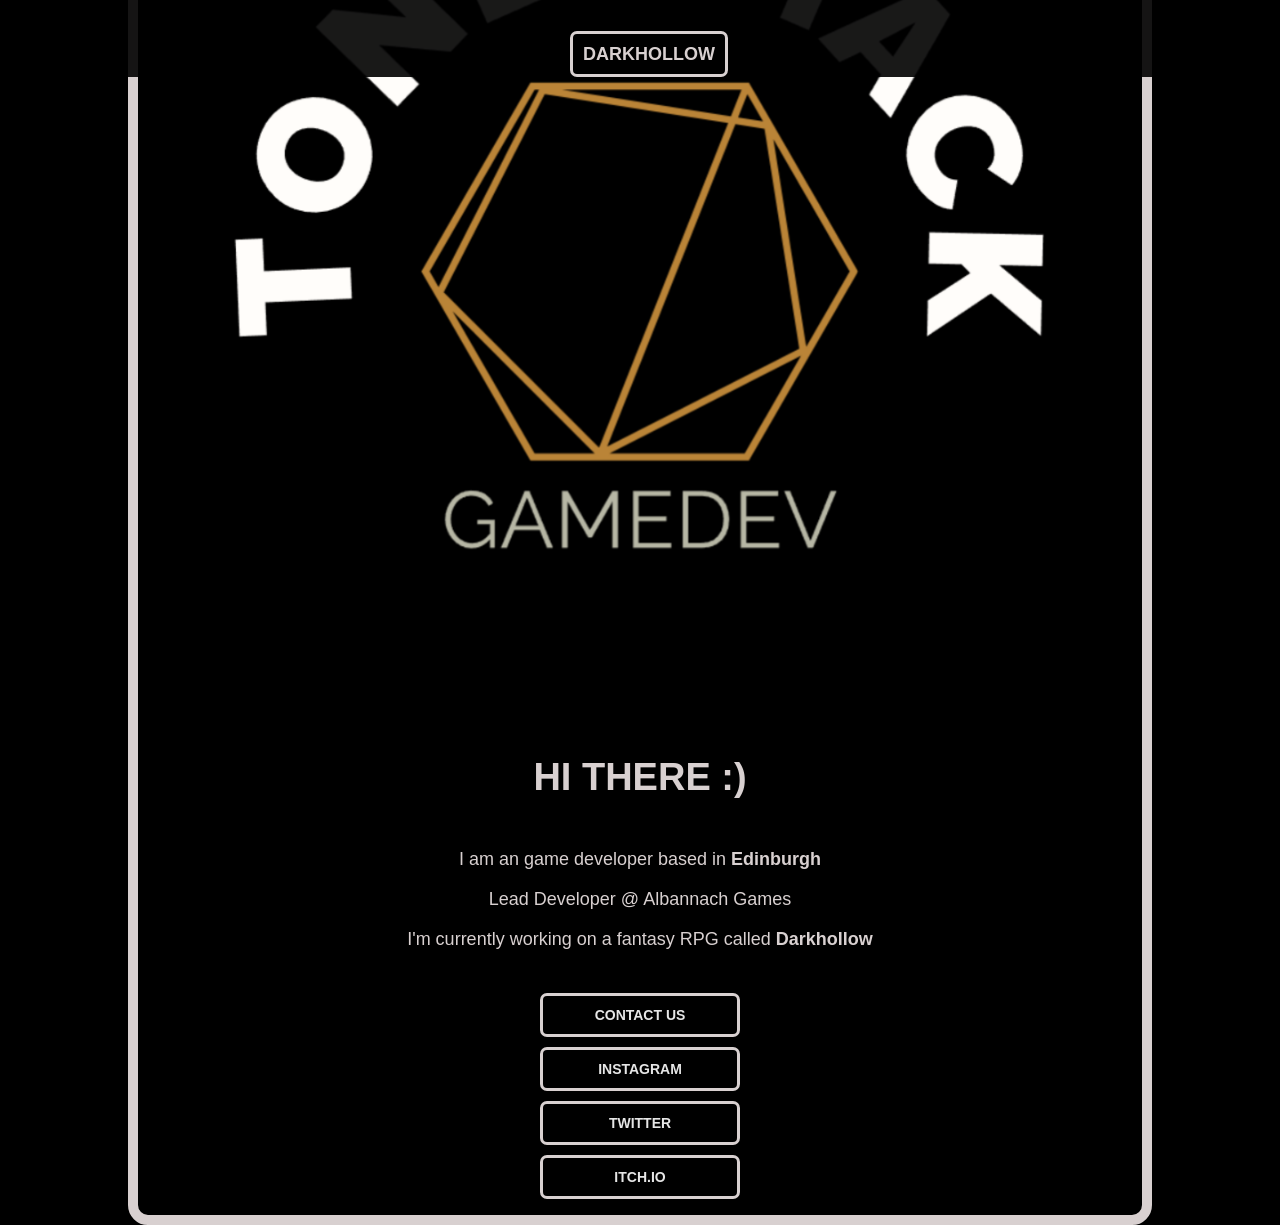
==== commit 9baf43df: "Update index.html" ====
--- a/index.html
+++ b/index.html
@@ -17,8 +17,8 @@
 </head>
 <body class="body">
   <div data-collapse="small" data-animation="default" data-duration="400" class="navbar w-nav">
-    <div class="w-container"><a href="#" class="brand w-nav-brand"><img src="images/TM.png" alt=""></a>
-      <nav role="navigation" class="w-nav-menu"><a href="index.html" class="nav-link w-nav-link">CURRENT GAMES</a></nav>
+    <div class="w-container"><a href="#" class="brand w-nav-brand"><img src="images/tmpixel.png" alt=""></a>
+      <nav role="navigation" class="w-nav-menu"><a href="index.html" class="nav-link w-nav-link">DARKHOLLOW</a></nav>
       <div class="menu-button w-nav-button">
         <div class="icon w-icon-nav-menu"></div>
       </div>
@@ -29,10 +29,10 @@
       <div class="w-layout-grid grid-2">
         <div id="w-node-8a901c2f4c88-cd542a2e">
           <h1 class="heading-3">Hi There :)</h1>
-          <p class="paragraph-2"><br>I am an independent game developer based in <strong>Edinburgh</strong> <br><br>Est. 2021<br><br>I'm currently working on a fantasy RPG called <strong>Darkhollow</strong></p>
+          <p class="paragraph-2"><br>I am an game developer based in <strong>Edinburgh</strong><br><br>Lead Developer @ Albannach Games<br><br>I'm currently working on a fantasy RPG called <strong>Darkhollow</strong></p>
           <div class="div-block"><a href="mailto:hi@tonehmack.com" class="button w-button">CONTACT US</a></div>
-          <div class="div-block"><a href="https://www.instagram.com/tonehmackdev/" class="button w-button">INSTAGRAM</a></div>
-          <div class="div-block"><a href="https://twitter.com/TonehMackDev" class="button w-button">TWITTER</a></div>
+          <div class="div-block"><a href="https://www.instagram.com/darkhollowgame/" class="button w-button">INSTAGRAM</a></div>
+          <div class="div-block"><a href="https://twitter.com/darkhollowgame" class="button w-button">TWITTER</a></div>
           <div class="div-block"><a href="https://itch.io" class="button w-button">ITCH.IO</a></div>
           </div>
         <div id="w-node-7c7977287659-cd542a2e"><img src="images/LogoBig.png" alt="" class="image-3"></div>
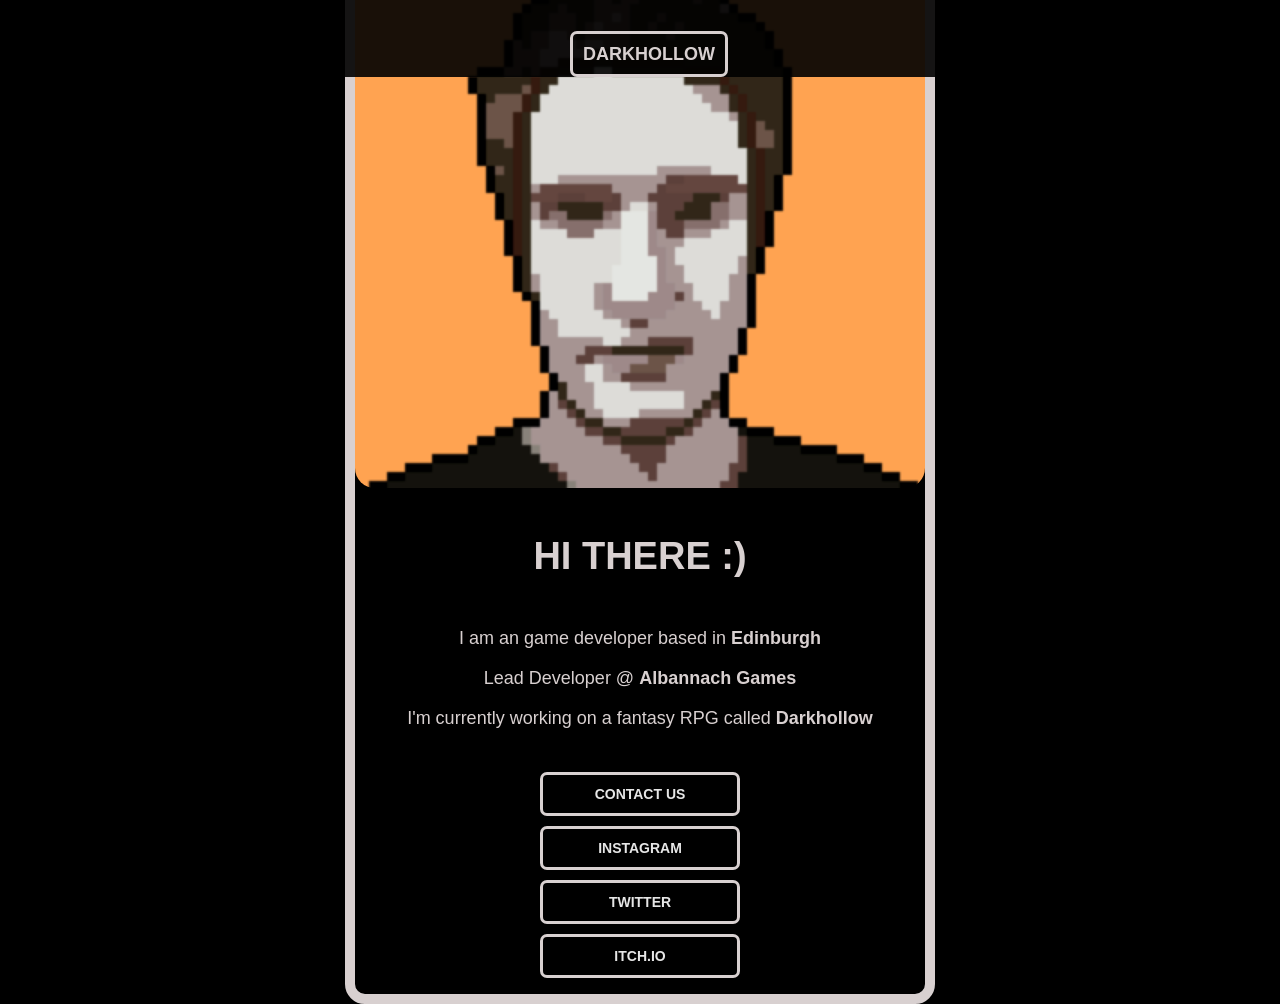
==== commit 59d12b52: "Update index.html" ====
--- a/index.html
+++ b/index.html
@@ -17,7 +17,7 @@
 </head>
 <body class="body">
   <div data-collapse="small" data-animation="default" data-duration="400" class="navbar w-nav">
-    <div class="w-container"><a href="#" class="brand w-nav-brand"><img src="images/tmpixel.png" alt=""></a>
+    <div class="w-container"><a href="#" class="brand w-nav-brand"><img src="images/TM.png" alt=""></a>
       <nav role="navigation" class="w-nav-menu"><a href="index.html" class="nav-link w-nav-link">DARKHOLLOW</a></nav>
       <div class="menu-button w-nav-button">
         <div class="icon w-icon-nav-menu"></div>
@@ -29,13 +29,13 @@
       <div class="w-layout-grid grid-2">
         <div id="w-node-8a901c2f4c88-cd542a2e">
           <h1 class="heading-3">Hi There :)</h1>
-          <p class="paragraph-2"><br>I am an game developer based in <strong>Edinburgh</strong><br><br>Lead Developer @ Albannach Games<br><br>I'm currently working on a fantasy RPG called <strong>Darkhollow</strong></p>
+          <p class="paragraph-2"><br>I am an game developer based in <strong>Edinburgh</strong><br><br>Lead Developer @ <strong>Albannach Games</strong><br><br>I'm currently working on a fantasy RPG called <strong>Darkhollow</strong></p>
           <div class="div-block"><a href="mailto:hi@tonehmack.com" class="button w-button">CONTACT US</a></div>
           <div class="div-block"><a href="https://www.instagram.com/darkhollowgame/" class="button w-button">INSTAGRAM</a></div>
           <div class="div-block"><a href="https://twitter.com/darkhollowgame" class="button w-button">TWITTER</a></div>
           <div class="div-block"><a href="https://itch.io" class="button w-button">ITCH.IO</a></div>
           </div>
-        <div id="w-node-7c7977287659-cd542a2e"><img src="images/LogoBig.png" alt="" class="image-3"></div>
+        <div id="w-node-7c7977287659-cd542a2e"><img src="images/tmpixel.png" alt="" class="image-3"></div>
       </div>
     </div>
   </div>
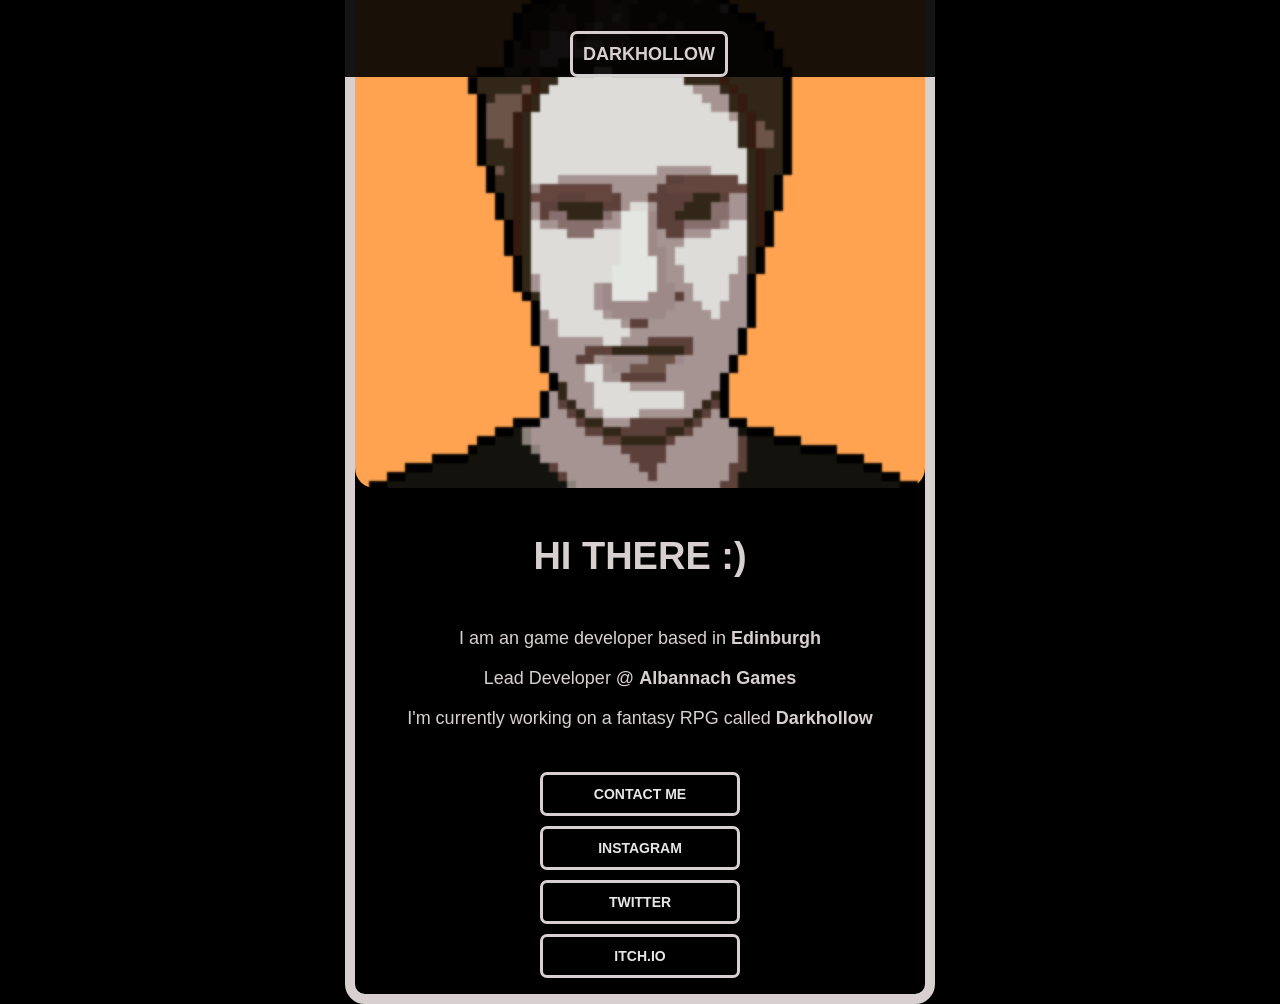
==== commit 7b87bedb: "Update index.html" ====
--- a/index.html
+++ b/index.html
@@ -30,7 +30,7 @@
         <div id="w-node-8a901c2f4c88-cd542a2e">
           <h1 class="heading-3">Hi There :)</h1>
           <p class="paragraph-2"><br>I am an game developer based in <strong>Edinburgh</strong><br><br>Lead Developer @ <strong>Albannach Games</strong><br><br>I'm currently working on a fantasy RPG called <strong>Darkhollow</strong></p>
-          <div class="div-block"><a href="mailto:hi@tonehmack.com" class="button w-button">CONTACT US</a></div>
+          <div class="div-block"><a href="mailto:hi@tonehmack.com" class="button w-button">CONTACT ME</a></div>
           <div class="div-block"><a href="https://www.instagram.com/darkhollowgame/" class="button w-button">INSTAGRAM</a></div>
           <div class="div-block"><a href="https://twitter.com/darkhollowgame" class="button w-button">TWITTER</a></div>
           <div class="div-block"><a href="https://itch.io" class="button w-button">ITCH.IO</a></div>
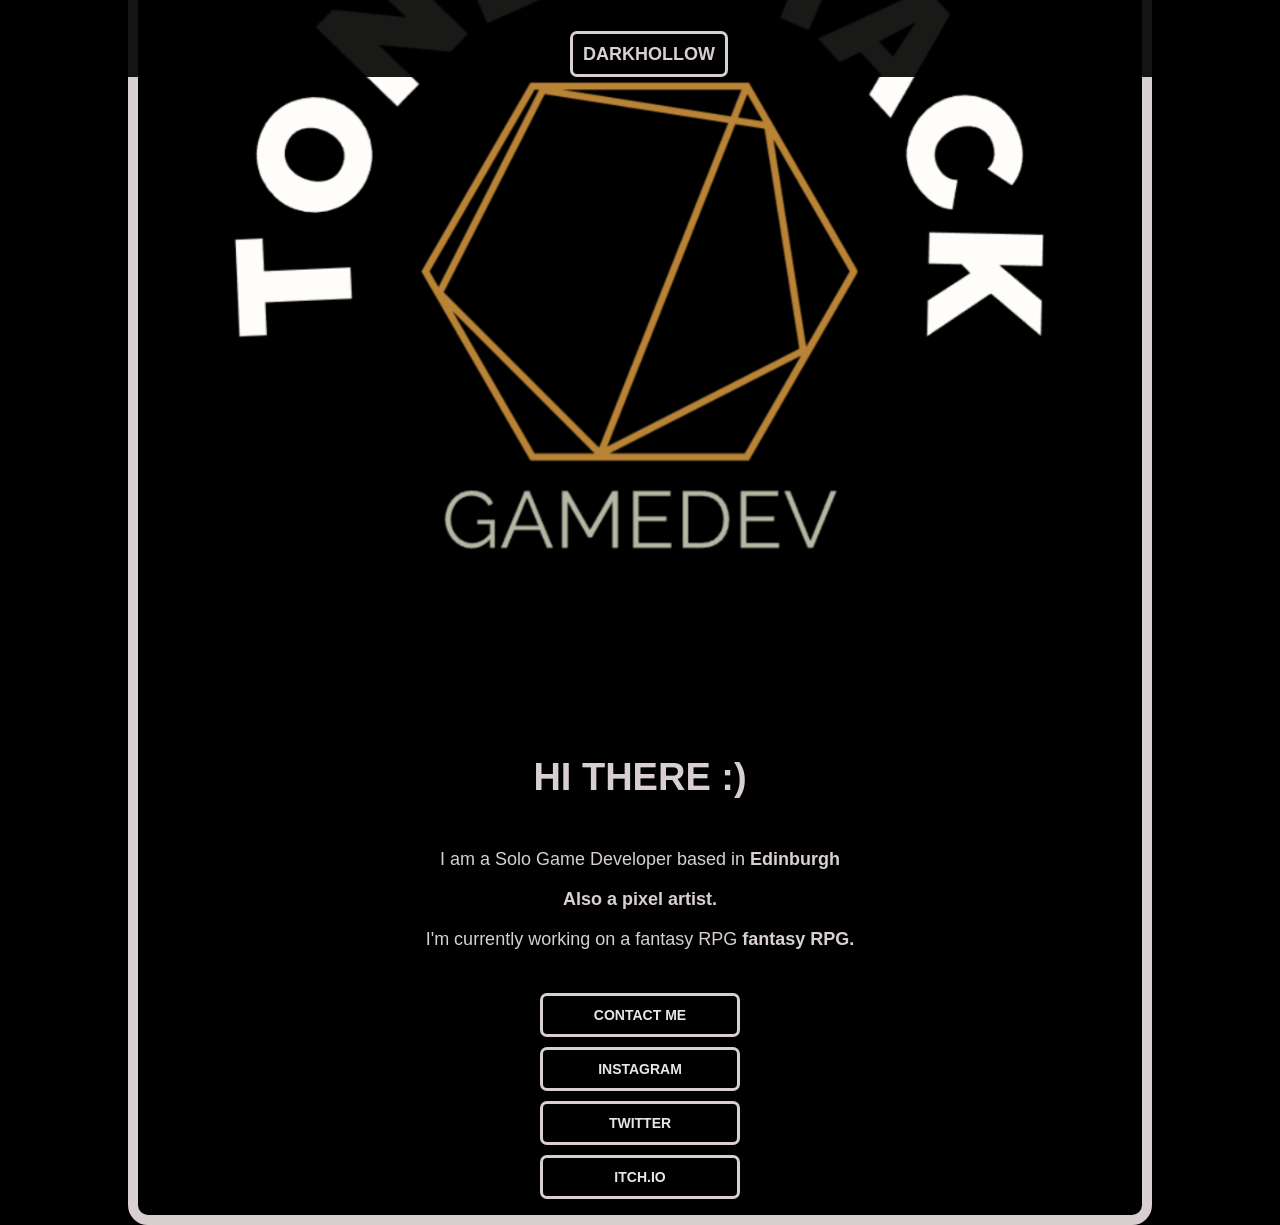
==== commit a175ba86: "Update index.html" ====
--- a/index.html
+++ b/index.html
@@ -29,13 +29,13 @@
       <div class="w-layout-grid grid-2">
         <div id="w-node-8a901c2f4c88-cd542a2e">
           <h1 class="heading-3">Hi There :)</h1>
-          <p class="paragraph-2"><br>I am an game developer based in <strong>Edinburgh</strong><br><br>Lead Developer @ <strong>Albannach Games</strong><br><br>I'm currently working on a fantasy RPG called <strong>Darkhollow</strong></p>
+          <p class="paragraph-2"><br>I am a Solo Game Developer based in <strong>Edinburgh</strong><br><br><strong>Also a pixel artist.</strong><br><br>I'm currently working on a fantasy RPG <strong>fantasy RPG.</strong></p>
           <div class="div-block"><a href="mailto:hi@tonehmack.com" class="button w-button">CONTACT ME</a></div>
           <div class="div-block"><a href="https://www.instagram.com/darkhollowgame/" class="button w-button">INSTAGRAM</a></div>
           <div class="div-block"><a href="https://twitter.com/darkhollowgame" class="button w-button">TWITTER</a></div>
           <div class="div-block"><a href="https://itch.io" class="button w-button">ITCH.IO</a></div>
           </div>
-        <div id="w-node-7c7977287659-cd542a2e"><img src="images/tmpixel.png" alt="" class="image-3"></div>
+        <div id="w-node-7c7977287659-cd542a2e"><img src="images/LogoBig.png" alt="" class="image-3"></div>
       </div>
     </div>
   </div>
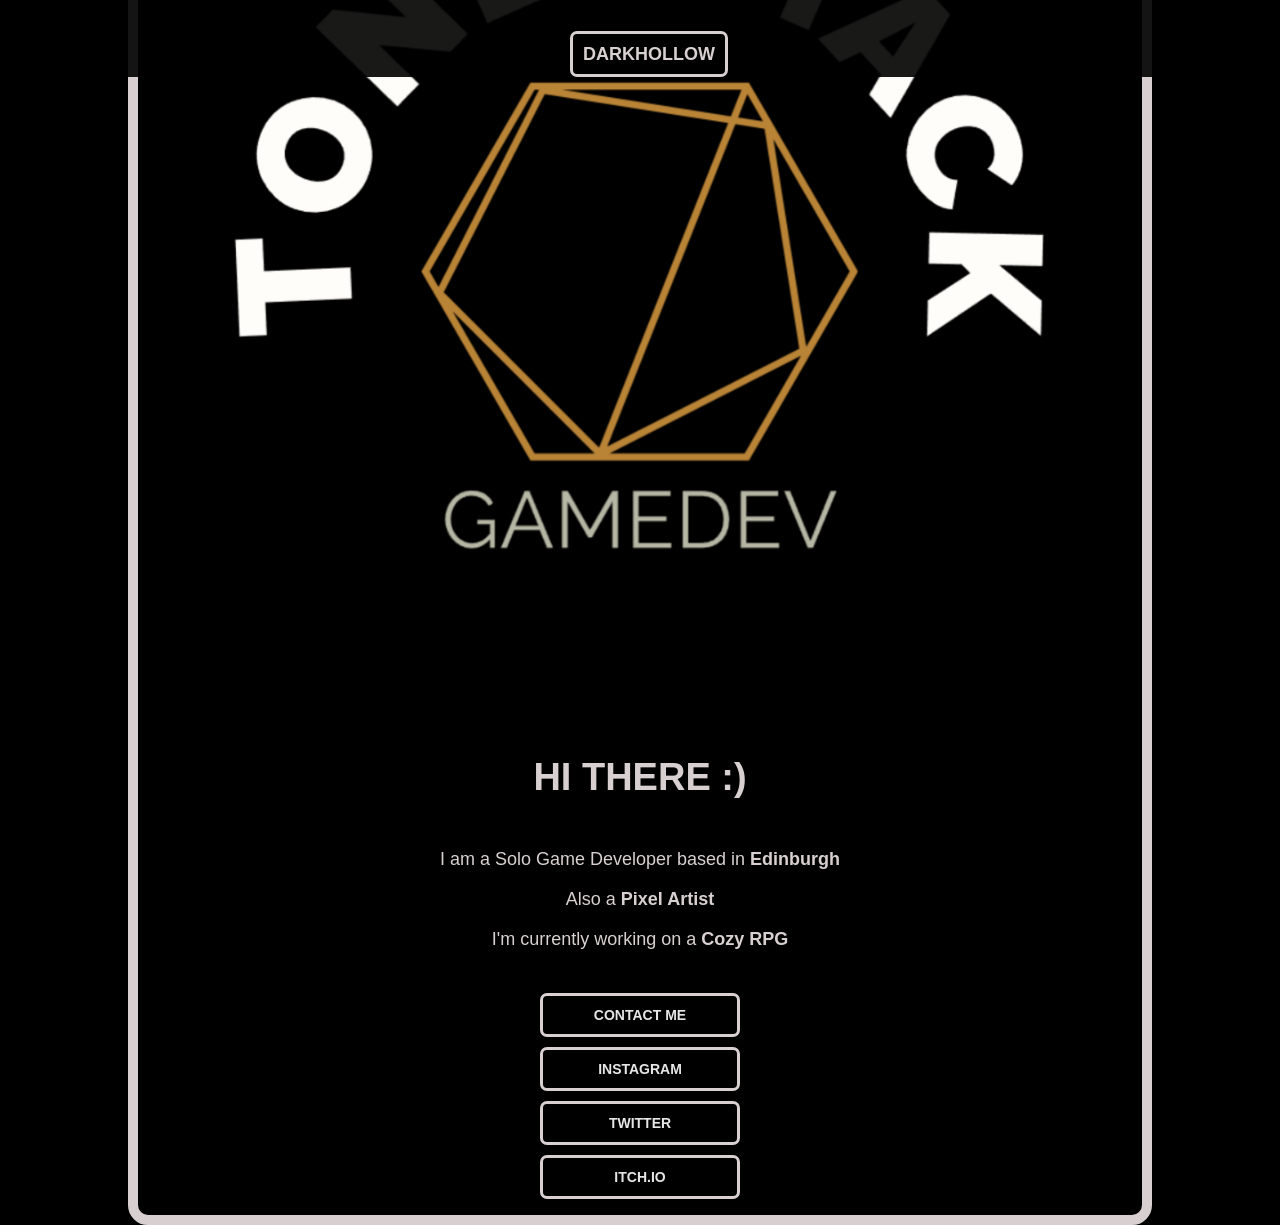
==== commit b44548fa: "Update index.html" ====
--- a/index.html
+++ b/index.html
@@ -29,7 +29,7 @@
       <div class="w-layout-grid grid-2">
         <div id="w-node-8a901c2f4c88-cd542a2e">
           <h1 class="heading-3">Hi There :)</h1>
-          <p class="paragraph-2"><br>I am a Solo Game Developer based in <strong>Edinburgh</strong><br><br><strong>Also a pixel artist.</strong><br><br>I'm currently working on a fantasy RPG <strong>fantasy RPG.</strong></p>
+          <p class="paragraph-2"><br>I am a Solo Game Developer based in <strong>Edinburgh</strong><br><br>Also a <strong>Pixel Artist</strong><br><br>I'm currently working on a <strong>Cozy RPG</strong></p>
           <div class="div-block"><a href="mailto:hi@tonehmack.com" class="button w-button">CONTACT ME</a></div>
           <div class="div-block"><a href="https://www.instagram.com/darkhollowgame/" class="button w-button">INSTAGRAM</a></div>
           <div class="div-block"><a href="https://twitter.com/darkhollowgame" class="button w-button">TWITTER</a></div>
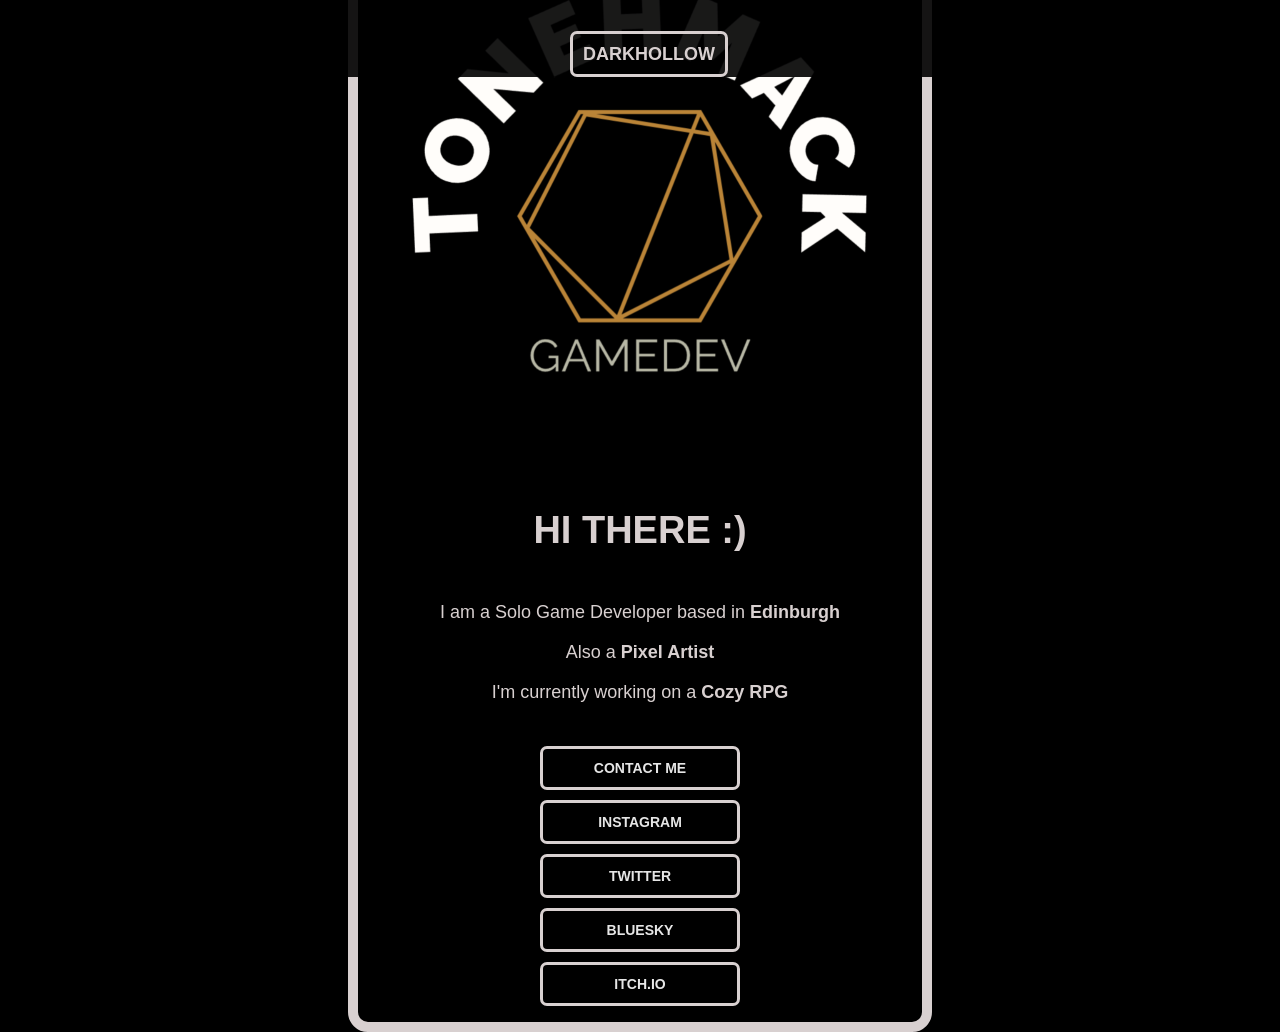
==== commit 2691f3e7: "Update index.html" ====
--- a/index.html
+++ b/index.html
@@ -31,11 +31,12 @@
           <h1 class="heading-3">Hi There :)</h1>
           <p class="paragraph-2"><br>I am a Solo Game Developer based in <strong>Edinburgh</strong><br><br>Also a <strong>Pixel Artist</strong><br><br>I'm currently working on a <strong>Cozy RPG</strong></p>
           <div class="div-block"><a href="mailto:hi@tonehmack.com" class="button w-button">CONTACT ME</a></div>
-          <div class="div-block"><a href="https://www.instagram.com/darkhollowgame/" class="button w-button">INSTAGRAM</a></div>
-          <div class="div-block"><a href="https://twitter.com/darkhollowgame" class="button w-button">TWITTER</a></div>
-          <div class="div-block"><a href="https://itch.io" class="button w-button">ITCH.IO</a></div>
+          <div class="div-block"><a href="https://www.instagram.com/tonehmack/" class="button w-button">INSTAGRAM</a></div>
+          <div class="div-block"><a href="https://twitter.com/tonehmack" class="button w-button">TWITTER</a></div>
+          <div class="div-block"><a href="https://bsky.app/profile/tonehmack.bsky.social" class="button w-button">BLUESKY</a></div>
+          <div class="div-block"><a href="https://tonehmack.itch.io/" class="button w-button">ITCH.IO</a></div>
           </div>
-        <div id="w-node-7c7977287659-cd542a2e"><img src="images/LogoBig.png" alt="" class="image-3"></div>
+        <div id="w-node-7c7977287659-cd542a2e"><img src="images/LogoMid.png" alt="" class="image-3"></div>
       </div>
     </div>
   </div>
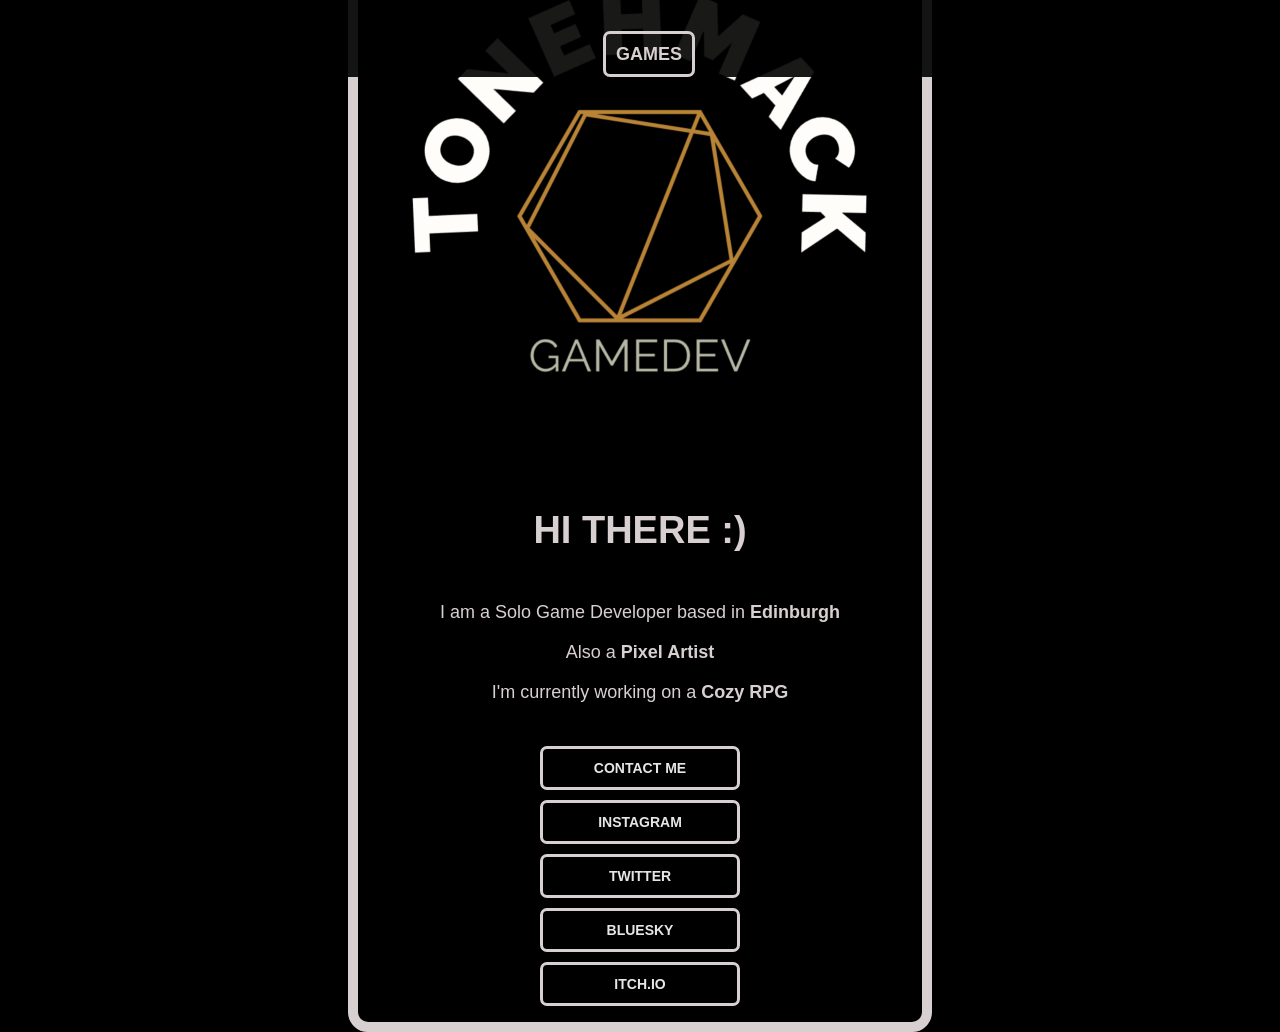
==== commit beaf039c: "Update index.html" ====
--- a/index.html
+++ b/index.html
@@ -18,7 +18,7 @@
 <body class="body">
   <div data-collapse="small" data-animation="default" data-duration="400" class="navbar w-nav">
     <div class="w-container"><a href="#" class="brand w-nav-brand"><img src="images/TM.png" alt=""></a>
-      <nav role="navigation" class="w-nav-menu"><a href="index.html" class="nav-link w-nav-link">DARKHOLLOW</a></nav>
+      <nav role="navigation" class="w-nav-menu"><a href="index.html" class="nav-link w-nav-link">GAMES</a></nav>
       <div class="menu-button w-nav-button">
         <div class="icon w-icon-nav-menu"></div>
       </div>
